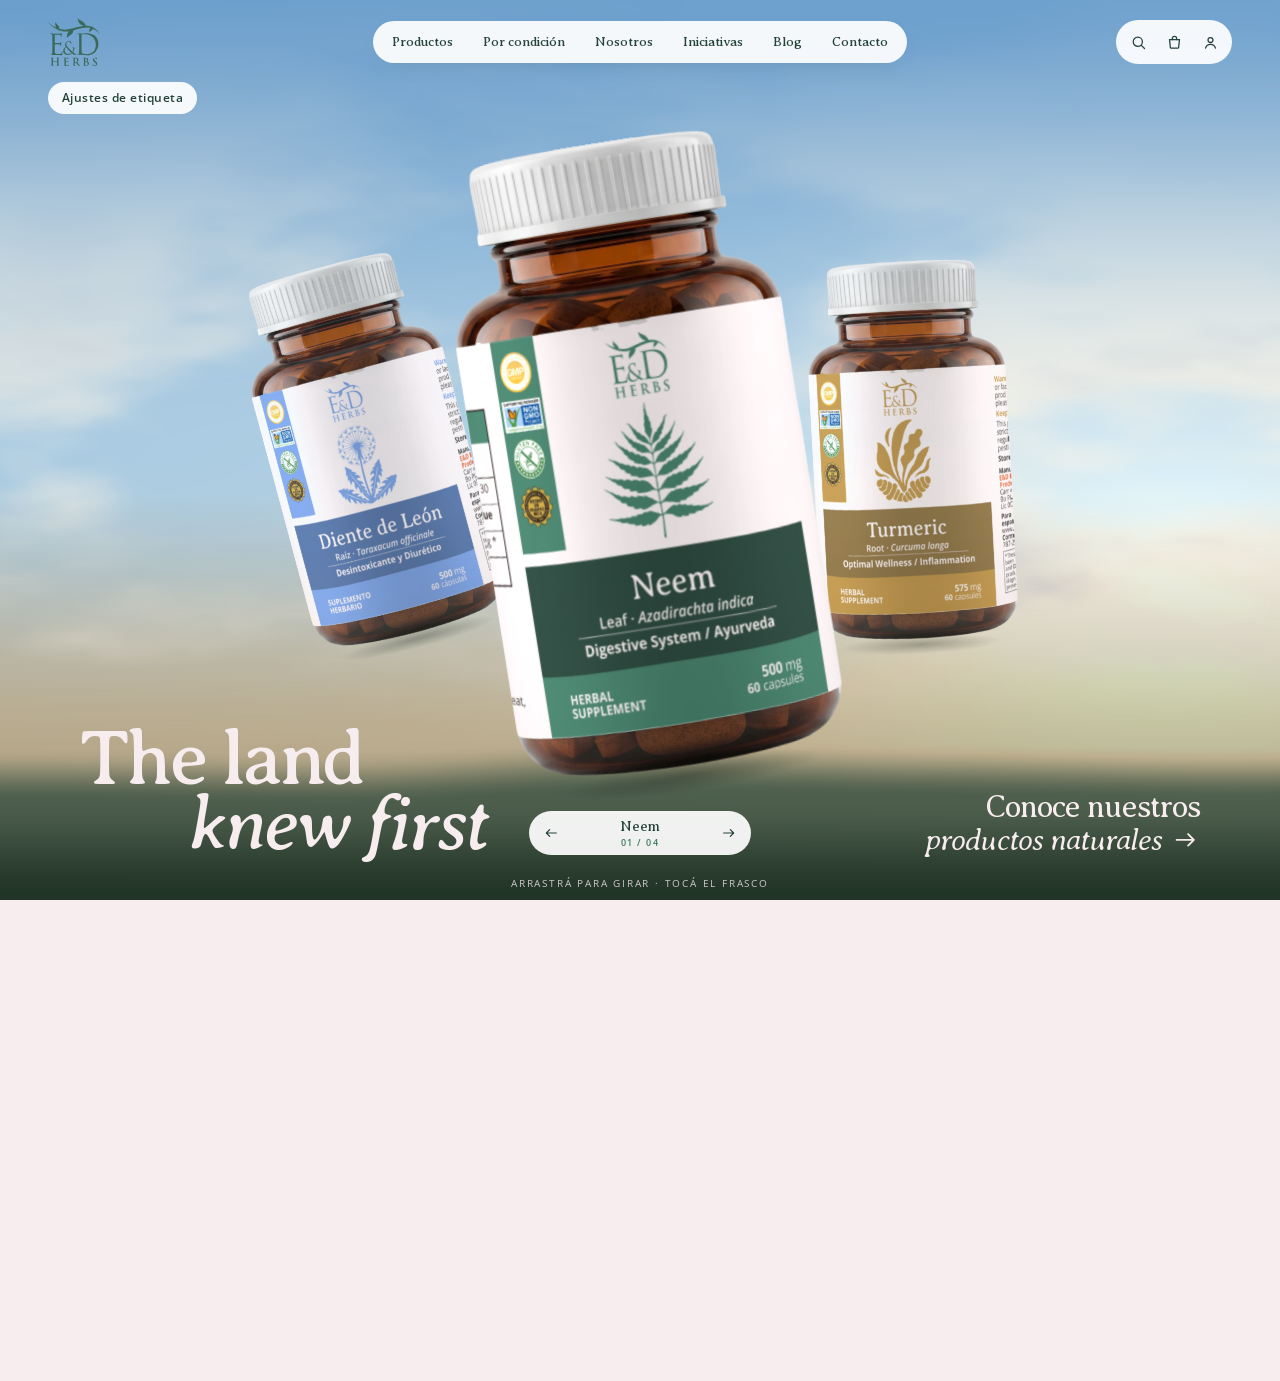
==== hero-jars/index.html @ 4aa2d1d8 "Hero frascos: luz suave separada del grano del papel (slider de textura) y borde de etiqueta tapado " ====
<!doctype html>
<html lang="es">
<head>
<meta charset="utf-8">
<meta name="viewport" content="width=device-width,initial-scale=1,viewport-fit=cover">
<meta name="robots" content="noindex">
<!-- firma:bong

      ##########         #########
      ###########      #############
      ############   #################
      ###########   ###################
      ##########    ###################
      ############  ###################
      #############  #################
      #############   ###############
      ############      ###########

                            #####
      ##     ######     ##########
      ####   ######   ###########
      #####  ######  ###########
      #############  ##########
      #############  ###################
      #############  ##################
      #############   #################
      #############     #############
      #############        #######

      E&D HERBS · HERO FRASCOS
      Prueba de hero con la etiqueta en WebGL sobre el concepto web de E&D Herbs.

      Hola. Si estás leyendo esto, te gusta ver cómo están hechas las cosas.
      A nosotros también.

      Diseño y desarrollo: Bong Studio
      Estudio de branding. Córdoba, Argentina. Desde 2019.
      El frasco es una imagen y lo único que se dibuja en vivo es la etiqueta:
      un shader la enrolla sobre el cilindro y le pasa la luz de la foto.
      El cielo es otro shader. No usa librerías.

      CRÉDITOS
      María Lopez / Brand Designer
      Marcos Cousseau / Creative Director

      CONTACTO
      https://bongstudio.ar

      BONG STUDIO · 2026 — Brutally Clear Branding — bongstudio.ar
-->
<title>E&amp;D Herbs · Hero frascos (prueba)</title>
<link rel="preconnect" href="https://fonts.googleapis.com">
<link rel="preconnect" href="https://fonts.gstatic.com" crossorigin>
<link rel="stylesheet" href="https://fonts.googleapis.com/css2?family=Averia+Serif+Libre:ital,wght@0,300;0,400;0,700;1,300;1,400&family=Open+Sans:wght@400;600&display=swap">
<style>
/* Concepto web del Board: cielo arriba, menú en píldora blanca, lema abajo a la izquierda y
   "Conoce nuestros productos naturales" a la derecha; debajo, el fondo crema.
   Método: el frasco es una imagen (webp con alfa) y encima va un canvas con la etiqueta,
   que un shader enrolla sobre el cilindro. Un solo contexto WebGL sirve a todos los frascos. */
:root {
  --cream: #F7EDEE;
  --cream-2: #FBF4F4;
  --green: #396957;
  --green-mid: #3E7962;
  --green-deep: #264338;
  --accent: #3E7962;
  --accent-deep: #264338;
  --serif: "Averia Serif Libre", Georgia, "Times New Roman", serif;
  --sans: "Open Sans", system-ui, -apple-system, "Segoe UI", sans-serif;
  --pad: clamp(18px, 4vw, 48px);
  color-scheme: light;
}
* { box-sizing: border-box; }
html, body { height: 100%; overflow-x: hidden; }
body { margin: 0; width: 100%; background: var(--cream); color: var(--green-deep); font-family: var(--sans); font-size: 15px; -webkit-font-smoothing: antialiased; }
[hidden] { display: none !important; }

.hero { position: relative; height: 100svh; min-height: 560px; overflow: hidden; background: #9DBFD6; user-select: none; -webkit-user-select: none; touch-action: pan-y; }
canvas#cielo { position: absolute; inset: 0; width: 100%; height: 100%; display: block; }
.fade { position: absolute; inset: 0; pointer-events: none; background: linear-gradient(180deg, rgba(9,14,11,0) 55%, rgba(10,20,15,.42) 100%); }

/* ---- frascos */
.escena { position: absolute; inset: 0; z-index: 2; cursor: grab; touch-action: pan-y; }
.escena.arrastra { cursor: grabbing; }
.frasco { position: absolute; left: 50%; top: 50%; will-change: transform, opacity; cursor: pointer; outline: none; -webkit-tap-highlight-color: transparent; }
.frasco img { display: block; width: 100%; height: auto; pointer-events: none; -webkit-user-drag: none; }
.frasco canvas { position: absolute; left: .246%; top: 28.42%; width: 99.508%; height: 64.99%; pointer-events: none; }
.frasco::after { content: ""; position: absolute; left: 10%; right: 10%; top: 99%; height: 5%; background: radial-gradient(closest-side, rgba(20,30,20,.34), rgba(20,30,20,0)); pointer-events: none; }
.frasco:focus-visible::before { content: ""; position: absolute; inset: -8px; border: 2px solid var(--cream); border-radius: 18px; }

/* ---- nav */
.nav {
  position: absolute; z-index: 4; top: 0; left: 0; right: 0;
  display: grid; grid-template-columns: 1fr auto 1fr; align-items: center; gap: 16px;
  padding: calc(env(safe-area-inset-top, 0px) + 18px) var(--pad) 0;
}
.logo { display: block; width: 52px; aspect-ratio: 115.685 / 107.04; background: var(--green); -webkit-mask: url(img/logo.svg) center / contain no-repeat; mask: url(img/logo.svg) center / contain no-repeat; }
.pill { display: flex; gap: 2px; margin: 0; padding: 5px; list-style: none; background: rgba(255,255,255,.92); border-radius: 999px; box-shadow: 0 8px 24px -18px rgba(38,67,56,.6); }
.pill a { display: block; padding: 8px 14px; border-radius: 999px; font-family: var(--serif); font-size: 13px; color: var(--green-deep); text-decoration: none; }
.pill a:hover, .pill a:focus-visible { background: var(--cream); outline: none; }
.tools { justify-self: end; display: flex; gap: 2px; padding: 5px; background: rgba(255,255,255,.92); border-radius: 999px; }
.tools button { appearance: none; border: 0; background: transparent; width: 34px; height: 34px; border-radius: 999px; display: grid; place-items: center; color: var(--green-deep); cursor: pointer; }
.tools button:hover, .tools button:focus-visible { background: var(--cream); outline: none; }
.tools svg { width: 17px; height: 17px; }
.menu-btn { display: none !important; }

/* ---- texto de la portada */
.overlay {
  position: absolute; z-index: 3; left: 50%; bottom: 0; transform: translateX(-50%);
  width: min(1120px, calc(100% - var(--pad) * 2));
  display: flex; justify-content: space-between; align-items: flex-end; gap: 24px;
  padding-bottom: calc(env(safe-area-inset-bottom, 0px) + clamp(28px, 5vh, 64px));
  color: var(--cream); pointer-events: none; transition: opacity .5s ease, transform .6s cubic-bezier(.2,.8,.2,1);
}
.lema { margin: 0; font-family: var(--serif); font-weight: 400; line-height: .84; letter-spacing: -.04em; font-size: clamp(42px, 6vw, 84px); }
.lema span { display: block; }
.lema span:last-child { padding-left: 1.4em; font-style: italic; }
.aside { pointer-events: auto; display: flex; flex-direction: column; text-align: right; font-family: var(--serif); font-weight: 300; font-size: clamp(18px, 2.4vw, 32px); line-height: 1.02; letter-spacing: -.03em; color: var(--cream); text-decoration: none; }
.aside em { display: inline-flex; align-items: center; gap: .35em; justify-content: flex-end; }
.aside svg { width: .9em; height: .9em; transition: transform .3s ease; }
.aside:hover svg { transform: translateX(5px); }
.aside:focus-visible { outline: 2px solid var(--cream); outline-offset: 6px; border-radius: 4px; }

/* ---- selector */
.ctrl {
  position: absolute; z-index: 4; left: 50%; transform: translateX(-50%);
  bottom: calc(env(safe-area-inset-bottom, 0px) + clamp(28px, 5vh, 64px));
  display: flex; align-items: center; gap: 6px; padding: 5px; background: rgba(255,255,255,.92); border-radius: 999px; transition: opacity .4s ease;
}
.ctrl button { appearance: none; border: 0; width: 34px; height: 34px; border-radius: 999px; display: grid; place-items: center; background: transparent; color: var(--green-deep); cursor: pointer; }
.ctrl button:hover, .ctrl button:focus-visible { background: var(--cream); outline: none; }
.ctrl svg { width: 16px; height: 16px; }
.ctrl .nombre { min-width: 132px; text-align: center; font-family: var(--serif); font-size: 14px; color: var(--green-deep); line-height: 1; }
.ctrl .nombre small { display: block; margin-top: 4px; font: 600 9px/1 var(--sans); letter-spacing: .16em; color: var(--green-mid); }
.pista { position: absolute; z-index: 3; left: 50%; transform: translateX(-50%); bottom: calc(env(safe-area-inset-bottom, 0px) + 10px); font-size: 10px; letter-spacing: .18em; text-transform: uppercase; color: rgba(247,237,238,.8); transition: opacity .6s ease; pointer-events: none; }
.oculta { opacity: 0; }
.cargando { position: absolute; z-index: 3; left: 50%; top: 50%; transform: translate(-50%, -50%); font-size: 11px; letter-spacing: .16em; text-transform: uppercase; color: var(--green-deep); transition: opacity .5s; }

/* ---- ficha del producto (el frasco queda como ancla y el resto entra) */
.ficha {
  position: absolute; z-index: 4; right: var(--pad); top: 50%; width: min(420px, 36vw);
  transform: translate(36px, -50%); opacity: 0; pointer-events: none;
  background: rgba(247,237,238,.94); border-radius: 26px; padding: 30px 30px 26px; color: var(--green-deep);
  box-shadow: 0 24px 60px -34px rgba(20,30,20,.7); transition: opacity .45s ease, transform .7s cubic-bezier(.2,.8,.2,1);
}
.ficha .eyebrow { margin: 0 0 14px; font: 600 10px/1 var(--sans); letter-spacing: .18em; text-transform: uppercase; color: var(--accent); }
.ficha h2 { margin: 0; font-family: var(--serif); font-weight: 400; font-size: clamp(40px, 4.4vw, 62px); line-height: .9; letter-spacing: -.04em; color: var(--accent-deep); }
.ficha .cient { margin: 10px 0 0; font-family: var(--serif); font-style: italic; font-weight: 300; font-size: 17px; letter-spacing: -.02em; }
.ficha hr { border: 0; height: 1px; background: rgba(38,67,56,.22); margin: 20px 0; }
.ficha .accion { margin: 0; font-family: var(--serif); font-weight: 700; font-size: 19px; letter-spacing: -.02em; color: var(--accent-deep); }
.ficha .cant { margin: 8px 0 0; font-size: 13px; color: rgba(38,67,56,.8); }
.ficha .volver { margin-top: 22px; appearance: none; border: 0; cursor: pointer; display: inline-flex; align-items: center; gap: 8px; font: 600 12px/1 var(--sans); letter-spacing: .04em; padding: 12px 18px; border-radius: 999px; background: var(--accent-deep); color: var(--cream); }
.ficha .volver:focus-visible { outline: 2px solid var(--accent); outline-offset: 3px; }
.ficha .volver svg { width: 14px; height: 14px; }
.hero.detalle .ficha { opacity: 1; transform: translate(0, -50%); pointer-events: auto; transition-delay: .18s; }
.hero.detalle .overlay { opacity: 0; transform: translate(-50%, 24px); pointer-events: none; }
.hero.detalle .overlay .aside { pointer-events: none; }
.hero.detalle .ctrl { opacity: 0; pointer-events: none; }
.hero.detalle .pista { opacity: 0; }

.mision { padding: clamp(64px, 11vw, 140px) var(--pad); display: flex; justify-content: center; }
.mision p { margin: 0; max-width: 880px; text-align: center; font-family: var(--serif); font-size: clamp(22px, 2.8vw, 34px); line-height: 1.18; letter-spacing: -.035em; color: var(--green); text-wrap: balance; }
.mision strong { font-weight: 700; }
.mision em { color: var(--green-mid); }

/* ---- ajustes */
.ajustes-btn { position: absolute; z-index: 6; left: var(--pad); top: calc(env(safe-area-inset-top, 0px) + 82px); appearance: none; border: 0; cursor: pointer; background: rgba(255,255,255,.92); color: var(--green-deep); font: 600 12px/1 var(--sans); letter-spacing: .04em; padding: 10px 14px; border-radius: 999px; }
.ajustes-btn:focus-visible { outline: 2px solid var(--green); outline-offset: 2px; }
.ajustes { position: absolute; z-index: 6; left: var(--pad); right: var(--pad); top: calc(env(safe-area-inset-top, 0px) + 124px); max-width: 360px; background: rgba(255,255,255,.94); color: var(--green-deep); border-radius: 18px; padding: 14px 16px; display: grid; gap: 10px; box-shadow: 0 14px 34px -22px rgba(38,67,56,.7); }
.ajustes label { display: grid; grid-template-columns: 96px 1fr 52px; align-items: center; gap: 10px; font-size: 12px; }
.ajustes input[type=range] { width: 100%; accent-color: var(--green); }
.ajustes output { text-align: right; font-variant-numeric: tabular-nums; font-size: 12px; }
.ajustes .fila { display: flex; gap: 8px; justify-content: space-between; align-items: center; font-size: 12px; }
.ajustes button { appearance: none; border: 1px solid rgba(38,67,56,.25); background: var(--cream-2); color: var(--green-deep); font: 600 12px/1 var(--sans); padding: 9px 12px; border-radius: 999px; cursor: pointer; }
.hero.detalle .ajustes-btn { opacity: 0; pointer-events: none; }

@media (max-width: 860px) {
  .pill { display: none; }
  .nav { grid-template-columns: 1fr auto; }
  .menu-btn { display: grid !important; }
  .tools .solo-desk { display: none; }
  .ficha { right: var(--pad); left: var(--pad); width: auto; top: auto; bottom: calc(env(safe-area-inset-bottom, 0px) + 16px); transform: translateY(36px); padding: 22px 22px 20px; border-radius: 22px; }
  .hero.detalle .ficha { transform: translateY(0); }
  .ficha h2 { font-size: 44px; }
  .ficha hr { margin: 14px 0; }
  .ficha .accion { font-size: 17px; }
}
@media (max-width: 560px) {
  .overlay { flex-direction: column; align-items: flex-start; gap: 18px; padding-bottom: calc(env(safe-area-inset-bottom, 0px) + 104px); }
  .aside { text-align: left; align-self: flex-end; }
  .lema { font-size: clamp(46px, 14vw, 64px); }
  .ctrl { bottom: calc(env(safe-area-inset-bottom, 0px) + 40px); }
  .pista { white-space: nowrap; font-size: 9px; bottom: calc(env(safe-area-inset-bottom, 0px) + 14px); }
}
@media (prefers-reduced-motion: reduce) { .aside svg, .pista, .ficha, .overlay { transition: none; } }
</style>
</head>
<body>

<section class="hero" id="hero">
  <canvas id="cielo" aria-hidden="true"></canvas>
  <div class="fade"></div>
  <div class="escena" id="escena" role="group" aria-roledescription="carrusel" aria-label="Frascos de E&amp;D Herbs. Arrastrá para cambiar de producto."></div>
  <p class="cargando" id="cargando">Cargando frascos</p>

  <nav class="nav" aria-label="Principal">
    <a href="#hero" aria-label="E&amp;D Herbs, inicio"><span class="logo" role="img" aria-label="E&amp;D Herbs"></span></a>
    <ul class="pill">
      <li><a href="#hero">Productos</a></li>
      <li><a href="#hero">Por condición</a></li>
      <li><a href="#tierra">Nosotros</a></li>
      <li><a href="#tierra">Iniciativas</a></li>
      <li><a href="#tierra">Blog</a></li>
      <li><a href="#tierra">Contacto</a></li>
    </ul>
    <div class="tools">
      <button type="button" aria-label="Buscar" class="solo-desk"><svg viewBox="0 0 24 24" fill="none" stroke="currentColor" stroke-width="1.8"><circle cx="11" cy="11" r="6.5"/><path d="M16 16l4.5 4.5" stroke-linecap="round"/></svg></button>
      <button type="button" aria-label="Carrito"><svg viewBox="0 0 24 24" fill="none" stroke="currentColor" stroke-width="1.8"><path d="M5 8h14l-1.2 11.2a1 1 0 0 1-1 .8H7.2a1 1 0 0 1-1-.8L5 8z"/><path d="M9 8V6.5a3 3 0 0 1 6 0V8" stroke-linecap="round"/></svg></button>
      <button type="button" aria-label="Cuenta" class="solo-desk"><svg viewBox="0 0 24 24" fill="none" stroke="currentColor" stroke-width="1.8"><circle cx="12" cy="8.5" r="3.5"/><path d="M5 20c1.2-3.6 3.8-5.3 7-5.3s5.8 1.7 7 5.3" stroke-linecap="round"/></svg></button>
      <button type="button" aria-label="Menú" class="menu-btn"><svg viewBox="0 0 24 24" fill="none" stroke="currentColor" stroke-width="1.8" stroke-linecap="round"><path d="M5 9h14M5 15h14"/></svg></button>
    </div>
  </nav>

  <div class="overlay">
    <h1 class="lema"><span>The land</span><span>knew first</span></h1>
    <a class="aside" href="#tierra"><span>Conoce nuestros</span><em>productos naturales <svg viewBox="0 0 24 24" fill="none" stroke="currentColor" stroke-width="1.6" stroke-linecap="round" stroke-linejoin="round"><path d="M4 12h15M14 7l5 5-5 5"/></svg></em></a>
  </div>

  <div class="ctrl" role="group" aria-label="Cambiar de producto">
    <button type="button" id="prev" aria-label="Producto anterior"><svg viewBox="0 0 24 24" fill="none" stroke="currentColor" stroke-width="1.8" stroke-linecap="round" stroke-linejoin="round"><path d="M20 12H5M10 7l-5 5 5 5"/></svg></button>
    <div class="nombre" aria-live="polite"><span id="cNombre">Neem</span><small id="cNum">01 / 04</small></div>
    <button type="button" id="next" aria-label="Producto siguiente"><svg viewBox="0 0 24 24" fill="none" stroke="currentColor" stroke-width="1.8" stroke-linecap="round" stroke-linejoin="round"><path d="M4 12h15M14 7l5 5-5 5"/></svg></button>
  </div>
  <button class="ajustes-btn" id="ajustesBtn" type="button" aria-expanded="false" aria-controls="ajustes">Ajustes de etiqueta</button>
  <div class="ajustes" id="ajustes" hidden>
    <label for="sK">Ancho del arte<input id="sK" type="range" min="400" max="1600" step="5"><output id="oK"></output></label>
    <label for="sV">Alto del arte<input id="sV" type="range" min="60" max="160" step="1"><output id="oV"></output></label>
    <label for="sQ">Curvatura<input id="sQ" type="range" min="20" max="100" step="1"><output id="oQ"></output></label>
    <label for="sOff">Giro fino<input id="sOff" type="range" min="-20" max="20" step="0.5"><output id="oOff"></output></label>
    <label for="sTx">Textura papel<input id="sTx" type="range" min="0" max="100" step="1"><output id="oTx"></output></label>
    <label for="sBr">Brillo<input id="sBr" type="range" min="70" max="150" step="1"><output id="oBr"></output></label>
    <div class="fila"><button type="button" id="restablecer">Restablecer</button><button type="button" id="copiar">Copiar valores</button></div>
  </div>
  <span class="pista" id="pista">Arrastrá para girar · tocá el frasco</span>

  <aside class="ficha" id="ficha" aria-live="polite">
    <p class="eyebrow" id="fTipo">Herbal supplement</p>
    <h2 id="fNombre">Neem</h2>
    <p class="cient" id="fCient"></p>
    <hr>
    <p class="accion" id="fAccion"></p>
    <p class="cant" id="fCant"></p>
    <button class="volver" id="volver" type="button"><svg viewBox="0 0 24 24" fill="none" stroke="currentColor" stroke-width="1.8" stroke-linecap="round" stroke-linejoin="round"><path d="M20 12H5M10 7l-5 5 5 5"/></svg>Volver</button>
  </aside>
</section>

<section class="mision" id="tierra">
  <p>La tierra <strong>siempre tuvo las respuestas.</strong> Lo que las manos supieron antes que las palabras. Siempre fue así en Moca, por generaciones, una familia trabajó con <strong>amor y sacrificio</strong> para darte lo que te pertenecía antes de que lo supieras. <em>The land knew first.</em></p>
</section>

<script>
console.log('%cE&D Herbs · Hero frascos\nDiseño y desarrollo: Bong Studio\nMaría Lopez / Brand Designer · Marcos Cousseau / Creative Director\nhttps://bongstudio.ar', 'font-family:monospace;color:#396957');
(() => {
'use strict';
const quieto = matchMedia('(prefers-reduced-motion: reduce)').matches;
const hero = document.getElementById('hero');
const escena = document.getElementById('escena');
const $ = (id) => document.getElementById(id);
const dprMax = () => Math.min(window.devicePixelRatio || 1, 2);

/* Textos tal como figuran en cada etiqueta. */
const PRODUCTOS = [
  { id: 'neem', nombre: 'Neem', parte: 'Leaf', cient: 'Azadirachta indica', accion: 'Digestive System / Ayurveda', cant: '500 mg · 60 capsules', tipo: 'Herbal supplement', acento: '#3E7962', profundo: '#264338', cielo: [0.24, 0.47, 0.38] },
  { id: 'turmeric', nombre: 'Turmeric', parte: 'Root', cient: 'Curcuma longa', accion: 'Optimal Wellness / Inflammation', cant: '575 mg · 60 capsules', tipo: 'Herbal supplement', acento: '#A57A2E', profundo: '#6E521F', cielo: [0.72, 0.55, 0.23] },
  { id: 'valerian', nombre: 'Valerian', parte: 'Root', cient: 'Valerian officinalis', accion: 'Relaxation and Rest', cant: '400 mg · 60 capsules', tipo: 'Herbal supplement', acento: '#8A5F92', profundo: '#593A60', cielo: [0.58, 0.43, 0.59] },
  { id: 'diente', nombre: 'Diente de León', parte: 'Raíz', cient: 'Taraxacum officinale', accion: 'Desintoxicante y Diurético', cant: '500 mg · 60 cápsulas', tipo: 'Suplemento herbario', acento: '#3F619E', profundo: '#2A4170', cielo: [0.27, 0.40, 0.62] }
];
const N = PRODUCTOS.length;
const mod = (a, n) => ((a % n) + n) % n;
const lerp = (a, b, k) => a + (b - a) * k;
const clamp = (x, a, b) => Math.min(b, Math.max(a, x));
const ease = (x) => 1 - Math.pow(1 - x, 4);

/* ====================================================== cielo (shader de pantalla completa) */
const cieloCv = $('cielo');
const cgl = cieloCv.getContext('webgl2', { antialias: false, alpha: false, powerPreference: 'low-power' });
let cieloU = null;
if (cgl) {
  const vs = '#version 300 es\nin vec2 p; out vec2 vUv; void main(){ vUv = p * .5 + .5; gl_Position = vec4(p, 0., 1.); }';
  const fs = `#version 300 es
    precision highp float; in vec2 vUv; out vec4 o; uniform float t; uniform vec2 res; uniform vec2 mira; uniform vec3 tinte; uniform float amt;
    float h(vec2 p){ return fract(sin(dot(p, vec2(127.1, 311.7))) * 43758.5453); }
    float n(vec2 p){ vec2 i = floor(p), f = fract(p); f = f*f*(3.-2.*f);
      return mix(mix(h(i), h(i+vec2(1,0)), f.x), mix(h(i+vec2(0,1)), h(i+vec2(1,1)), f.x), f.y); }
    float fbm(vec2 p){ float v = 0., a = .5; for (int i = 0; i < 5; i++) { v += a*n(p); p = p*2.03 + vec2(1.7, 9.2); a *= .5; } return v; }
    void main(){
      vec2 uv = vUv; float asp = res.x / res.y; vec2 p = vec2((uv.x - .5) * asp, uv.y) + mira * .03;
      vec3 alto = vec3(.42, .62, .80), medio = vec3(.66, .79, .88), horizonte = vec3(.96, .86, .70);
      horizonte = mix(horizonte, tinte, amt * .55); medio = mix(medio, tinte, amt * .22);
      vec3 c = mix(horizonte, medio, smoothstep(.12, .5, uv.y)); c = mix(c, alto, smoothstep(.5, 1., uv.y));
      float s = exp(-length((p - vec2(.42*asp, .34)) * vec2(1., 1.6)) * 3.); c += vec3(1., .78, .5) * s * .35;
      vec2 q = p * vec2(1.2, 3.2); float k = fbm(q * 1.4 + vec2(t * .012, 0.)); float k2 = fbm(q * 2.6 + vec2(t * .02, 3.));
      float banda = smoothstep(1.05, .35, uv.y) * smoothstep(.12, .3, uv.y);
      float nube = smoothstep(.40, .66, k * .72 + k2 * .42) * banda;
      float sombraNube = smoothstep(.5, .9, k2) * nube;
      vec3 nubeCol = mix(vec3(1., .96, .9), vec3(.74, .76, .80), sombraNube);
      c = mix(c, nubeCol, nube * .95);
      float tierra = smoothstep(.17, .11, uv.y + (n(vec2(p.x * 3., 0.)) - .5) * .02);
      c = mix(c, mix(vec3(.36, .46, .38), tinte * .6, amt * .35), tierra * .9);
      c = mix(c, vec3(.20, .30, .22), smoothstep(.11, 0., uv.y));
      o = vec4(c, 1.);
    }`;
  const prog = mkProg(cgl, vs, fs);
  if (prog) {
    cgl.useProgram(prog);
    const b = cgl.createBuffer(); cgl.bindBuffer(cgl.ARRAY_BUFFER, b);
    cgl.bufferData(cgl.ARRAY_BUFFER, new Float32Array([-1, -1, 3, -1, -1, 3]), cgl.STATIC_DRAW);
    const loc = cgl.getAttribLocation(prog, 'p'); cgl.enableVertexAttribArray(loc); cgl.vertexAttribPointer(loc, 2, cgl.FLOAT, false, 0, 0);
    cieloU = { t: cgl.getUniformLocation(prog, 't'), res: cgl.getUniformLocation(prog, 'res'), mira: cgl.getUniformLocation(prog, 'mira'), tinte: cgl.getUniformLocation(prog, 'tinte'), amt: cgl.getUniformLocation(prog, 'amt') };
  }
}
function mkProg(gl, vsSrc, fsSrc) {
  const sh = (type, src) => { const s = gl.createShader(type); gl.shaderSource(s, src); gl.compileShader(s); if (!gl.getShaderParameter(s, gl.COMPILE_STATUS)) { console.error(gl.getShaderInfoLog(s)); return null; } return s; };
  const v = sh(gl.VERTEX_SHADER, vsSrc), f = sh(gl.FRAGMENT_SHADER, fsSrc); if (!v || !f) return null;
  const p = gl.createProgram(); gl.attachShader(p, v); gl.attachShader(p, f); gl.linkProgram(p);
  if (!gl.getProgramParameter(p, gl.LINK_STATUS)) { console.error(gl.getProgramInfoLog(p)); return null; }
  return p;
}

/* ====================================================== etiqueta (un contexto para todos los frascos) */
const glc = document.createElement('canvas');
const gl = glc.getContext('webgl2', { alpha: true, premultipliedAlpha: true, antialias: false, depth: false });
let lu = null, texSombra = null;
const texEtiq = {};
if (gl) {
  const vs = '#version 300 es\nin vec2 p; out vec2 vUv; void main(){ vUv = p * .5 + .5; gl_Position = vec4(p, 0., 1.); }';
  /* Geometría medida sobre la foto (recorte 810 x 1006): eje en x=402, radio 403, borde de arriba plano
     en y=5 y borde de abajo en y=1002 que sube 35 px en los costados (perspectiva). El arte da la vuelta
     entera al cilindro: 0.888 vueltas de textura por vuelta de frasco: en el centro el arte queda a su proporción real. */
  const fs = `#version 300 es
    precision highp float; in vec2 vUv; out vec4 o; uniform sampler2D uLab, uSh; uniform float uRot, uK, uQ, uV, uBr, uTx;
    const float PI = 3.14159265;
    void main(){
      vec4 sh = texture(uSh, vec2(vUv.x, 1.0 - vUv.y));
      if (sh.a < .003) { o = vec4(0.); return; }
      float px = vUv.x * 810.0, py = (1.0 - vUv.y) * 1006.0;
      float s = clamp((px - 402.0) / 403.0, -.999, .999);
      float bot = 1002.0 - 35.0 * pow(abs(s), 4.0);
      float v = clamp(.5 + ((py - 5.0) / (bot - 5.0) - .5) / uV, 0.0, 1.0);
      float u = .5 + uRot + uK * asin(s * uQ) / (uQ * 2.0 * PI);
      vec3 c = texture(uLab, vec2(u, v)).rgb;
      float curva = mix(.9, 1.0, sqrt(1.0 - s * s));
      float luz = mix(sh.g, sh.r, uTx);   // g = luz suave, r = luz con el grano del papel de la foto
      vec3 col = c * pow(luz, 1.1) * curva * uBr;
      col += vec3(.06) * smoothstep(.62, .93, luz);
      col = clamp(col, 0.0, 1.0);
      o = vec4(col * sh.a, sh.a);
    }`;
  const prog = mkProg(gl, vs, fs);
  if (prog) {
    gl.useProgram(prog);
    const b = gl.createBuffer(); gl.bindBuffer(gl.ARRAY_BUFFER, b);
    gl.bufferData(gl.ARRAY_BUFFER, new Float32Array([-1, -1, 3, -1, -1, 3]), gl.STATIC_DRAW);
    const loc = gl.getAttribLocation(prog, 'p'); gl.enableVertexAttribArray(loc); gl.vertexAttribPointer(loc, 2, gl.FLOAT, false, 0, 0);
    lu = { rot: gl.getUniformLocation(prog, 'uRot'), k: gl.getUniformLocation(prog, 'uK'), q: gl.getUniformLocation(prog, 'uQ'), v: gl.getUniformLocation(prog, 'uV'), br: gl.getUniformLocation(prog, 'uBr'), tx: gl.getUniformLocation(prog, 'uTx') };
    gl.uniform1i(gl.getUniformLocation(prog, 'uLab'), 0); gl.uniform1i(gl.getUniformLocation(prog, 'uSh'), 1);
    gl.disable(gl.BLEND);
  }
}
/* ---- ajustes de la etiqueta (se recuerdan en este navegador) */
const AJ0 = { k: 995, q: 79, v: 100, br: 120, off: 1.5, tx: 0 };   // valores elegidos por Marcos (16/10)
const aj = { ...AJ0 };
try { Object.assign(aj, JSON.parse(localStorage.getItem('eyd-jars-ajustes-v1') || '{}')); } catch (e) {}
const aniso = gl && (gl.getExtension('EXT_texture_filter_anisotropic'));
function subir(img, unit, repetirU) {
  const t = gl.createTexture(); gl.activeTexture(gl.TEXTURE0 + unit); gl.bindTexture(gl.TEXTURE_2D, t);
  gl.pixelStorei(gl.UNPACK_PREMULTIPLY_ALPHA_WEBGL, false); gl.pixelStorei(gl.UNPACK_FLIP_Y_WEBGL, false);
  gl.texImage2D(gl.TEXTURE_2D, 0, gl.RGBA, gl.RGBA, gl.UNSIGNED_BYTE, img);
  gl.generateMipmap(gl.TEXTURE_2D);
  gl.texParameteri(gl.TEXTURE_2D, gl.TEXTURE_MIN_FILTER, gl.LINEAR_MIPMAP_LINEAR);
  gl.texParameteri(gl.TEXTURE_2D, gl.TEXTURE_MAG_FILTER, gl.LINEAR);
  gl.texParameteri(gl.TEXTURE_2D, gl.TEXTURE_WRAP_S, repetirU ? gl.REPEAT : gl.CLAMP_TO_EDGE);
  gl.texParameteri(gl.TEXTURE_2D, gl.TEXTURE_WRAP_T, gl.CLAMP_TO_EDGE);
  if (aniso) gl.texParameterf(gl.TEXTURE_2D, aniso.TEXTURE_MAX_ANISOTROPY_EXT, Math.min(8, gl.getParameter(aniso.MAX_TEXTURE_MAX_ANISOTROPY_EXT)));
  return t;
}
const cargar = (src) => new Promise((ok, mal) => { const i = new Image(); i.decoding = 'async'; i.onload = () => ok(i); i.onerror = () => mal(new Error('No cargó ' + src)); i.src = src; });

/* ====================================================== frascos */
const frascos = PRODUCTOS.map((p, i) => {
  const el = document.createElement('div');
  el.className = 'frasco'; el.setAttribute('role', 'button'); el.tabIndex = 0;
  el.setAttribute('aria-label', p.nombre);
  const img = document.createElement('img'); img.src = 'img/frasco.webp'; img.alt = ''; img.decoding = 'async';
  const cv = document.createElement('canvas'); const ctx = cv.getContext('2d');
  el.append(img, cv); escena.append(el);
  return { p, i, el, cv, ctx, rotBase: 0, spin: 0, spinT0: -1, ultimaRot: NaN, x: 0, y: 0, esc: 1, rot: 0, op: 0 };
});

let W = 0, H = 0, Wj = 0, Hj = 0, bufW = 0, bufH = 0, vertical = false;
function medir() {
  W = hero.clientWidth; H = hero.clientHeight;
  vertical = W / H < 0.8;
  Hj = vertical ? Math.min(H * 0.5, W * 1.15) : Math.min(H * 0.7, W * 0.6);
  Wj = Hj * 814 / 1548;
  const dpr = dprMax();
  bufW = Math.round(Wj * 0.995 * dpr); bufH = Math.round(Hj * 0.65 * dpr);
  for (const f of frascos) {
    f.el.style.width = Wj + 'px'; f.el.style.height = Hj + 'px';
    f.el.style.marginLeft = -Wj / 2 + 'px'; f.el.style.marginTop = -Hj / 2 + 'px';
    f.cv.width = bufW; f.cv.height = bufH; f.ultimaRot = NaN;
  }
  if (gl) { glc.width = bufW; glc.height = bufH; gl.viewport(0, 0, bufW, bufH); }
  if (cgl) { const k = 0.5; cieloCv.width = Math.max(2, Math.round(W * k)); cieloCv.height = Math.max(2, Math.round(H * k)); cgl.viewport(0, 0, cieloCv.width, cieloCv.height); }
}
new ResizeObserver(() => { if (hero.clientWidth && hero.clientHeight) medir(); }).observe(hero);
medir();

function pintarEtiqueta(f, rot) {
  if (!gl || !lu || !texEtiq[f.p.id] || !bufW) return;
  if (Math.abs(rot - f.ultimaRot) < 0.0004) return;
  f.ultimaRot = rot;
  gl.activeTexture(gl.TEXTURE0); gl.bindTexture(gl.TEXTURE_2D, texEtiq[f.p.id]);
  gl.activeTexture(gl.TEXTURE1); gl.bindTexture(gl.TEXTURE_2D, texSombra);
  gl.uniform1f(lu.rot, rot + aj.off / 100); gl.uniform1f(lu.k, aj.k / 1000); gl.uniform1f(lu.q, aj.q / 100); gl.uniform1f(lu.v, aj.v / 100); gl.uniform1f(lu.br, aj.br / 100); gl.uniform1f(lu.tx, aj.tx / 100);
  gl.clearColor(0, 0, 0, 0); gl.clear(gl.COLOR_BUFFER_BIT);
  gl.drawArrays(gl.TRIANGLES, 0, 3);
  f.ctx.clearRect(0, 0, bufW, bufH); f.ctx.drawImage(glc, 0, 0);
}

/* ====================================================== estado */
let cur = 0, objetivo = 0, activo = 0, det = 0, detObj = 0;
let arrastrando = false, ultX = 0, vel = 0, movido = 0, tocoUna = false;
const mira = { x: 0, y: 0, ox: 0, oy: 0 };
let t0 = 0, listo = false;

function activar(i, conGiro = true) {
  if (i === activo) return;
  activo = i;
  const f = frascos[i];
  if (conGiro && !quieto) { f.spin = 1; f.spinT0 = performance.now(); }
  $('cNombre').textContent = f.p.nombre; $('cNum').textContent = String(i + 1).padStart(2, '0') + ' / ' + String(N).padStart(2, '0');
  hero.style.setProperty('--accent', f.p.acento); hero.style.setProperty('--accent-deep', f.p.profundo);
  frascos.forEach((g) => g.el.setAttribute('aria-current', g === f ? 'true' : 'false'));
}
function ir(delta) { objetivo = Math.round(objetivo) + delta; activar(mod(objetivo, N)); }
function irA(i) {
  let d = mod(i - Math.round(objetivo), N); if (d > N / 2) d -= N;
  objetivo = Math.round(objetivo) + d; activar(mod(objetivo, N));
}
function abrir(i) {
  irA(i); const f = frascos[activo].p;
  $('fTipo').textContent = f.tipo; $('fNombre').textContent = f.nombre; $('fCient').textContent = f.parte + ' · ' + f.cient;
  $('fAccion').textContent = f.accion; $('fCant').textContent = f.cant;
  detObj = 1; hero.classList.add('detalle');
  try { history.replaceState(null, '', '#' + f.id); } catch (e) {}
  setTimeout(() => $('volver').focus({ preventScroll: true }), 60);
}
function cerrar() {
  detObj = 0; hero.classList.remove('detalle');
  try { history.replaceState(null, '', location.pathname + location.search); } catch (e) {}
}
$('prev').addEventListener('click', () => ir(-1)); $('next').addEventListener('click', () => ir(1));
$('volver').addEventListener('click', cerrar);
addEventListener('keydown', (e) => {
  if (e.key === 'ArrowLeft') ir(-1); else if (e.key === 'ArrowRight') ir(1); else if (e.key === 'Escape') cerrar();
});
frascos.forEach((f) => {
  f.el.addEventListener('click', () => { if (movido > 6) return; if (f.i === activo) { det > .5 ? cerrar() : abrir(f.i); } else if (!detObj) irA(f.i); });
  f.el.addEventListener('keydown', (e) => { if (e.key === 'Enter' || e.key === ' ') { e.preventDefault(); f.i === activo ? abrir(f.i) : irA(f.i); } });
});

/* arrastre: mueve el carrusel y el frasco que pasa va girando su etiqueta */
escena.addEventListener('pointerdown', (e) => { if (detObj) return; arrastrando = true; ultX = e.clientX; vel = 0; movido = 0; escena.classList.add('arrastra'); });
addEventListener('pointermove', (e) => {
  mira.ox = e.clientX / innerWidth - 0.5; mira.oy = e.clientY / innerHeight - 0.5;
  if (!arrastrando) return;
  const dx = e.clientX - ultX; ultX = e.clientX; movido += Math.abs(dx);
  const paso = Wj * 0.8;
  cur -= dx / paso; objetivo = cur; vel = lerp(vel, -dx / paso, 0.5);
  frascos[activo].rotBase += dx / (Wj * 2.2);
  if (!tocoUna && movido > 8) { tocoUna = true; $('pista').classList.add('oculta'); }
  const a = mod(Math.round(cur), N); if (a !== activo) activar(a);
});
const soltar = () => {
  if (!arrastrando) return; arrastrando = false; escena.classList.remove('arrastra');
  objetivo = Math.round(movido < 6 ? objetivo : cur + vel * 5); activar(mod(objetivo, N));
};
addEventListener('pointerup', soltar); addEventListener('pointercancel', soltar);
escena.addEventListener('wheel', (e) => { if (detObj || Math.abs(e.deltaX) < Math.abs(e.deltaY)) return; e.preventDefault(); ir(e.deltaX > 0 ? 1 : -1); }, { passive: false });

/* ====================================================== cuadro */
let ultT = performance.now(), visible = true;
new IntersectionObserver((en) => { visible = en[0].isIntersecting; }, { threshold: 0.01 }).observe(hero);
const sky = { tinte: [0.24, 0.47, 0.38], amt: 0 };
function cuadro(now) {
  requestAnimationFrame(cuadro);
  if (!visible || document.hidden) { ultT = now; return; }
  const dt = Math.min((now - ultT) / 1000, 0.05); ultT = now; const t = now / 1000;

  // carrusel y detalle
  cur = arrastrando ? cur : lerp(cur, objetivo, 1 - Math.exp(-dt * (quieto ? 60 : 6.5)));
  det = lerp(det, detObj, 1 - Math.exp(-dt * (quieto ? 60 : 5)));
  mira.x = lerp(mira.x, mira.ox, 0.04); mira.y = lerp(mira.y, mira.oy, 0.04);

  // movimiento del frasco que ancla la transición
  const dx = vertical ? 0 : -W * 0.2, dy = vertical ? -H * 0.2 : 0, escDet = vertical ? 0.78 : 1.08;

  for (const f of frascos) {
    let d = mod(f.i - cur + N / 2, N) - N / 2;
    const ad = Math.abs(d);
    const esActivo = f.i === activo;
    let x = d * Wj * 0.82, esc = 1 - 0.4 * Math.min(ad, 1.6);
    let op = ad <= 1 ? 1 - 0.12 * ad : Math.max(0, 0.88 - (ad - 1) * 1.8);
    let y = (esActivo && !quieto ? Math.sin(t * 1.1 + f.i) * Hj * 0.008 : 0) + (vertical ? -H * 0.05 : 0);
    let rot = -9 + d * 6;
    // en el detalle el elegido se corre y el resto se va
    if (esActivo) { x = lerp(x, dx, ease(det)); y = lerp(y, dy, ease(det)); esc = lerp(esc, escDet, ease(det)); rot = lerp(rot, -7, det); }
    else op *= 1 - det;
    f.x = x; f.y = y; f.esc = esc; f.rot = rot; f.op = op;
    f.el.style.zIndex = Math.round(100 - ad * 10 + (esActivo ? 5 : 0));
    f.el.style.opacity = op.toFixed(3);
    f.el.style.visibility = op < 0.01 ? 'hidden' : 'visible';
    f.el.style.pointerEvents = op < 0.3 ? 'none' : 'auto';
    f.el.style.transform = `translate3d(${x.toFixed(2)}px,${y.toFixed(2)}px,0) rotate(${rot.toFixed(2)}deg) scale(${esc.toFixed(4)})`;

    // etiqueta: arrastre con inercia, vuelve al frente y gira una vuelta al elegirse
    if (!(arrastrando && esActivo)) f.rotBase = lerp(f.rotBase, Math.round(f.rotBase), 1 - Math.exp(-dt * 4.5));
    if (f.spin > 0) { const p = clamp((performance.now() - f.spinT0) / 1300, 0, 1); f.spin = 1 - ease(p); if (p >= 1) f.spin = 0; }
    const vaiven = quieto ? 0 : Math.sin(t * 0.6 + f.i * 1.7) * (esActivo ? 0.03 : 0.012);
    const rotEt = f.rotBase + f.spin + vaiven + (esActivo ? mira.x * 0.05 : 0);
    if (op > 0.01) pintarEtiqueta(f, rotEt);
  }

  // cielo
  const tg = PRODUCTOS[activo].cielo;
  for (let k = 0; k < 3; k++) sky.tinte[k] = lerp(sky.tinte[k], tg[k], 1 - Math.exp(-dt * 3));
  sky.amt = lerp(sky.amt, detObj ? 1 : 0, 1 - Math.exp(-dt * 3));
  if (cgl && cieloU) {
    cgl.uniform1f(cieloU.t, quieto ? 0 : t); cgl.uniform2f(cieloU.res, cieloCv.width, cieloCv.height);
    cgl.uniform2f(cieloU.mira, mira.x, mira.y); cgl.uniform3f(cieloU.tinte, sky.tinte[0], sky.tinte[1], sky.tinte[2]); cgl.uniform1f(cieloU.amt, sky.amt);
    cgl.drawArrays(cgl.TRIANGLES, 0, 3);
  }
}

/* ====================================================== ajustes */
const campos = {
  k: ['sK', 'oK', (v) => (v / 1000).toFixed(3) + ' v'], v: ['sV', 'oV', (v) => v + '%'], q: ['sQ', 'oQ', (v) => (v / 100).toFixed(2)],
  off: ['sOff', 'oOff', (v) => v + '%'], tx: ['sTx', 'oTx', (v) => v + '%'], br: ['sBr', 'oBr', (v) => v + '%']
};
function pintarAj() { for (const k in campos) { const [i, o, f] = campos[k]; $(i).value = aj[k]; $(o).textContent = f(aj[k]); } }
function guardarAj() { frascos.forEach((f) => { f.ultimaRot = NaN; }); try { localStorage.setItem('eyd-jars-ajustes-v1', JSON.stringify(aj)); } catch (e) {} }
for (const k in campos) $(campos[k][0]).addEventListener('input', (e) => { aj[k] = +e.target.value; $(campos[k][1]).textContent = campos[k][2](aj[k]); guardarAj(); });
pintarAj();
const panelAj = $('ajustes'), btnAj = $('ajustesBtn');
btnAj.addEventListener('click', () => { panelAj.hidden = !panelAj.hidden; btnAj.setAttribute('aria-expanded', String(!panelAj.hidden)); });
$('restablecer').addEventListener('click', () => { Object.assign(aj, AJ0); pintarAj(); guardarAj(); });
$('copiar').addEventListener('click', (e) => {
  const txt = `ancho del arte ${(aj.k / 1000).toFixed(3)} · alto del arte ${aj.v}% · curvatura ${(aj.q / 100).toFixed(2)} · giro fino ${aj.off}% · textura papel ${aj.tx}% · brillo ${aj.br}%`;
  navigator.clipboard.writeText(txt).then(() => { e.target.textContent = 'Copiado'; setTimeout(() => { e.target.textContent = 'Copiar valores'; }, 1400); }).catch(() => { e.target.textContent = txt; });
});
escena.addEventListener('pointerdown', () => { if (!panelAj.hidden) { panelAj.hidden = true; btnAj.setAttribute('aria-expanded', 'false'); } });

/* ====================================================== arranque */
(async () => {
  try {
    const [sombra, ...etqs] = await Promise.all([cargar('img/frasco-sombreado.png'), ...PRODUCTOS.map((p) => cargar('img/etiqueta-' + p.id + '.webp'))]);
    if (!gl || !lu) throw new Error('WebGL2 no disponible');
    texSombra = subir(sombra, 1, false);
    PRODUCTOS.forEach((p, i) => { texEtiq[p.id] = subir(etqs[i], 0, true); });
    await Promise.all(frascos.map((f) => f.el.querySelector('img').decode().catch(() => {})));
    $('cargando').classList.add('oculta'); listo = true; t0 = performance.now();
    // entrada: el primer frasco gira una vuelta
    activo = -1; activar(0); if (quieto) frascos[0].spin = 0;
    // entrada directa a un producto: /hero-jars/#turmeric
    const h = location.hash.slice(1), k = PRODUCTOS.findIndex((p) => p.id === h);
    if (k >= 0) { cur = objetivo = k; activo = -1; activar(k, false); abrir(k); det = 1; }
  } catch (e) {
    console.error(e); $('cargando').textContent = 'No se pudieron cargar los frascos';
  }
})();
requestAnimationFrame(cuadro);
})();
</script>
</body>
</html>
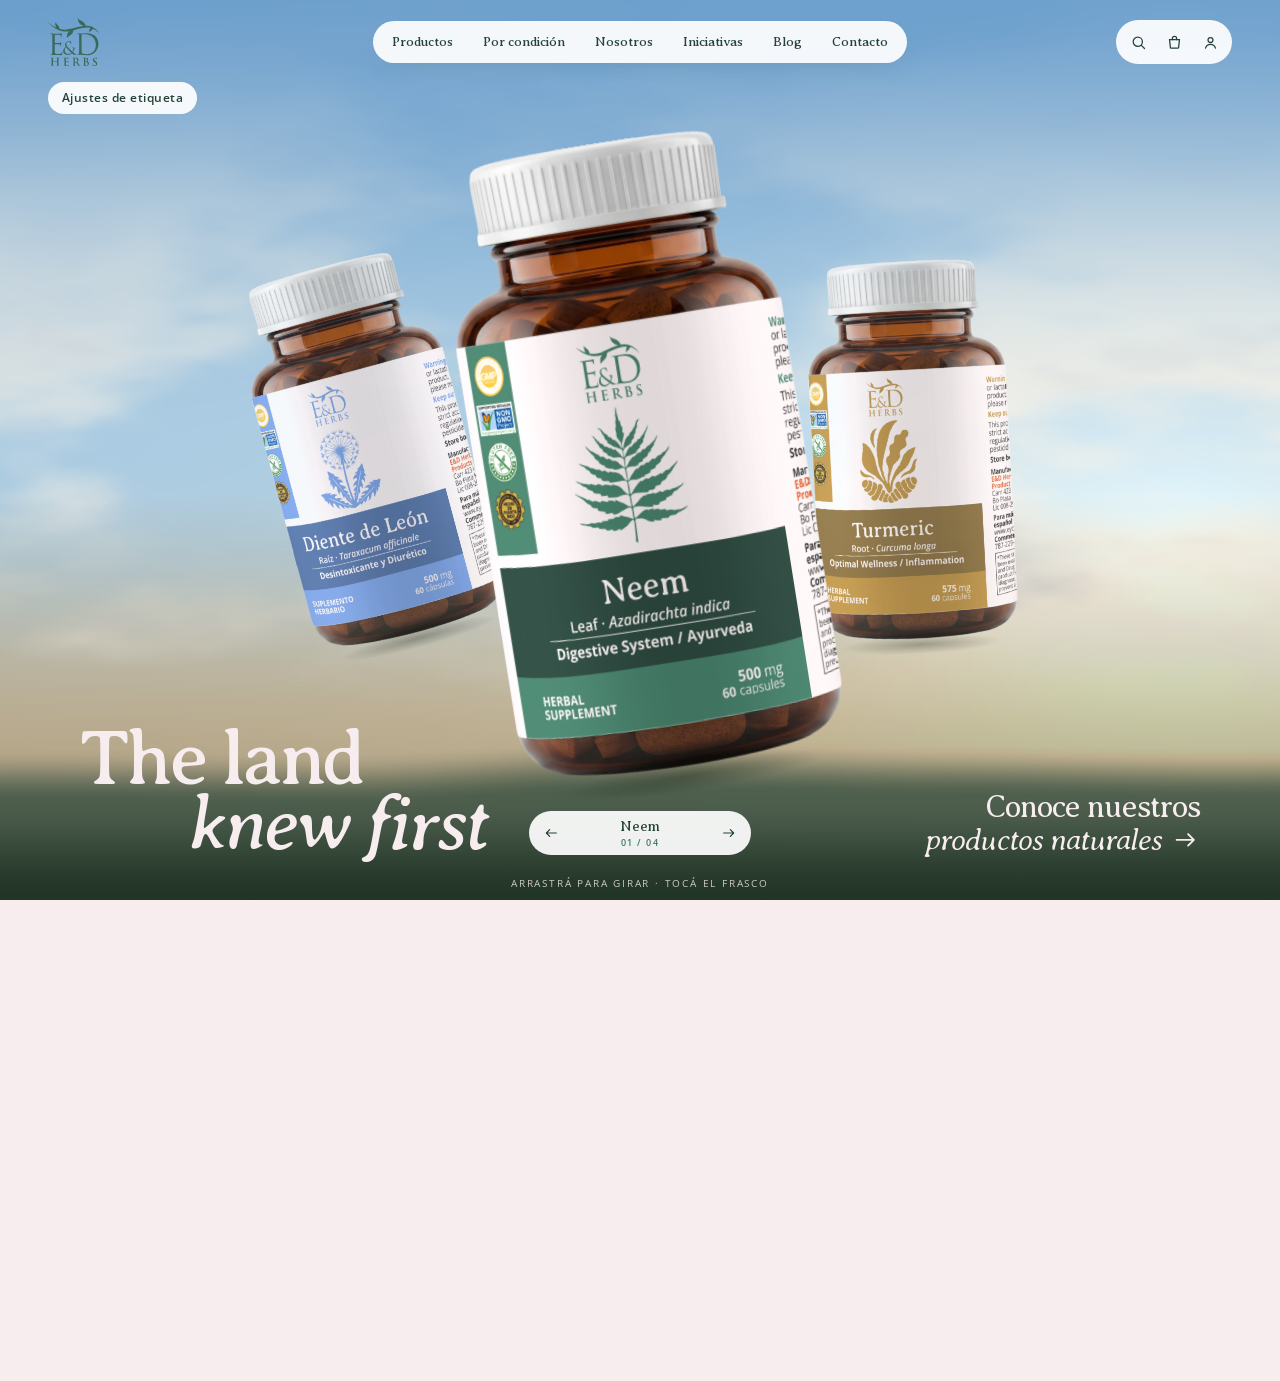
==== commit 8f906e27: "Hero frascos: luz suave solo horizontal (sin mancha arriba), sin salida temprana en el shader, mas r" ====
--- a/hero-jars/index.html
+++ b/hero-jars/index.html
@@ -342,7 +342,6 @@
     const float PI = 3.14159265;
     void main(){
       vec4 sh = texture(uSh, vec2(vUv.x, 1.0 - vUv.y));
-      if (sh.a < .003) { o = vec4(0.); return; }
       float px = vUv.x * 810.0, py = (1.0 - vUv.y) * 1006.0;
       float s = clamp((px - 402.0) / 403.0, -.999, .999);
       float bot = 1002.0 - 35.0 * pow(abs(s), 4.0);
@@ -354,7 +353,7 @@
       vec3 col = c * pow(luz, 1.1) * curva * uBr;
       col += vec3(.06) * smoothstep(.62, .93, luz);
       col = clamp(col, 0.0, 1.0);
-      o = vec4(col * sh.a, sh.a);
+      o = vec4(col * sh.a, sh.a);   // sin salida temprana: si no, los derivados del mipmap quedan mal en el borde de la máscara
     }`;
   const prog = mkProg(gl, vs, fs);
   if (prog) {
@@ -368,7 +367,7 @@
   }
 }
 /* ---- ajustes de la etiqueta (se recuerdan en este navegador) */
-const AJ0 = { k: 995, q: 79, v: 100, br: 120, off: 1.5, tx: 0 };   // valores elegidos por Marcos (16/10)
+const AJ0 = { k: 960, q: 79, v: 100, br: 120, off: 4, tx: 0 };   // valores elegidos por Marcos (16/10)
 const aj = { ...AJ0 };
 try { Object.assign(aj, JSON.parse(localStorage.getItem('eyd-jars-ajustes-v1') || '{}')); } catch (e) {}
 const aniso = gl && (gl.getExtension('EXT_texture_filter_anisotropic'));
@@ -403,7 +402,7 @@
   vertical = W / H < 0.8;
   Hj = vertical ? Math.min(H * 0.5, W * 1.15) : Math.min(H * 0.7, W * 0.6);
   Wj = Hj * 814 / 1548;
-  const dpr = dprMax();
+  const dpr = Math.max(dprMax(), 1.5);   // al menos 1.5x: el texto chico del costado necesita muestras de sobra
   bufW = Math.round(Wj * 0.995 * dpr); bufH = Math.round(Hj * 0.65 * dpr);
   for (const f of frascos) {
     f.el.style.width = Wj + 'px'; f.el.style.height = Hj + 'px';
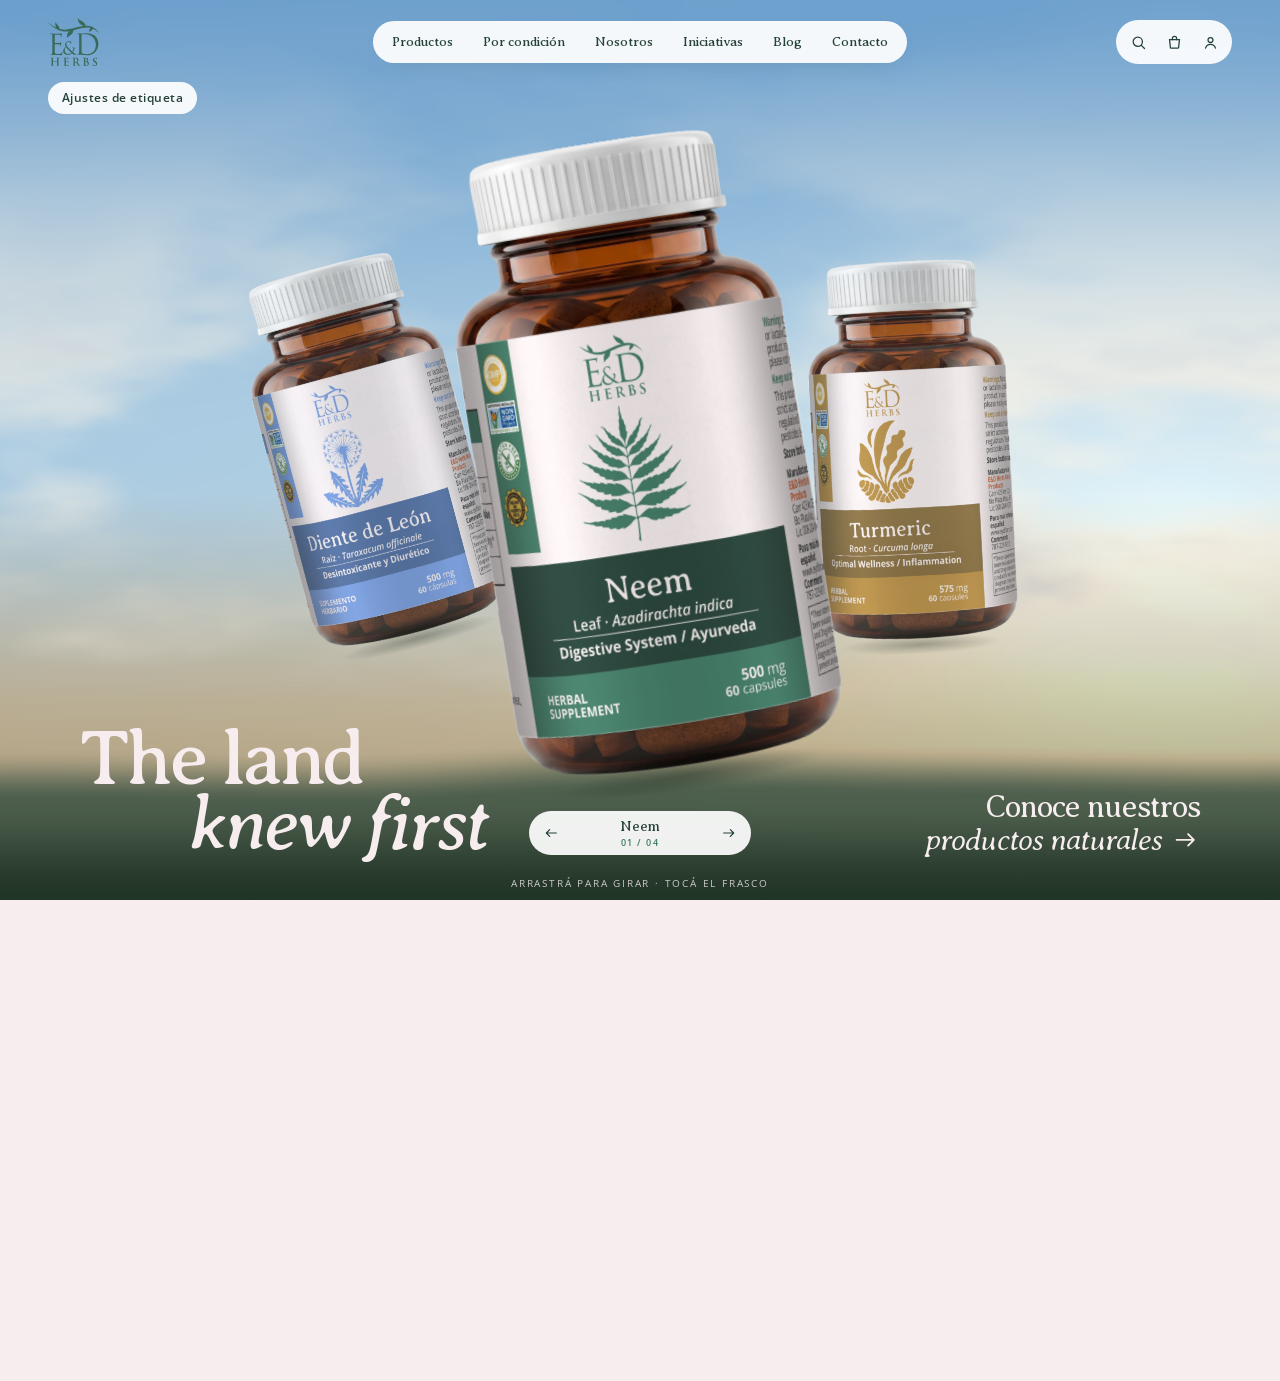
==== commit b94336b8: "Hero frascos: el arte rodea de verdad en los bordes (texto se achica y oscurece), sliders de rodeo y" ====
--- a/hero-jars/index.html
+++ b/hero-jars/index.html
@@ -237,6 +237,8 @@
     <label for="sV">Alto del arte<input id="sV" type="range" min="60" max="160" step="1"><output id="oV"></output></label>
     <label for="sQ">Curvatura<input id="sQ" type="range" min="20" max="100" step="1"><output id="oQ"></output></label>
     <label for="sOff">Giro fino<input id="sOff" type="range" min="-20" max="20" step="0.5"><output id="oOff"></output></label>
+    <label for="sE">Rodeo borde<input id="sE" type="range" min="0" max="100" step="1"><output id="oE"></output></label>
+    <label for="sD">Sombra borde<input id="sD" type="range" min="0" max="80" step="1"><output id="oD"></output></label>
     <label for="sTx">Textura papel<input id="sTx" type="range" min="0" max="100" step="1"><output id="oTx"></output></label>
     <label for="sBr">Brillo<input id="sBr" type="range" min="70" max="150" step="1"><output id="oBr"></output></label>
     <div class="fila"><button type="button" id="restablecer">Restablecer</button><button type="button" id="copiar">Copiar valores</button></div>
@@ -276,6 +278,7 @@
   { id: 'diente', nombre: 'Diente de León', parte: 'Raíz', cient: 'Taraxacum officinale', accion: 'Desintoxicante y Diurético', cant: '500 mg · 60 cápsulas', tipo: 'Suplemento herbario', acento: '#3F619E', profundo: '#2A4170', cielo: [0.27, 0.40, 0.62] }
 ];
 const N = PRODUCTOS.length;
+const DBG_ROT = +(new URLSearchParams(location.search).get('rot') || 0);   // solo para pruebas: ?rot=0.1
 const mod = (a, n) => ((a % n) + n) % n;
 const lerp = (a, b, k) => a + (b - a) * k;
 const clamp = (x, a, b) => Math.min(b, Math.max(a, x));
@@ -338,7 +341,7 @@
      en y=5 y borde de abajo en y=1002 que sube 35 px en los costados (perspectiva). El arte da la vuelta
      entera al cilindro: 0.888 vueltas de textura por vuelta de frasco: en el centro el arte queda a su proporción real. */
   const fs = `#version 300 es
-    precision highp float; in vec2 vUv; out vec4 o; uniform sampler2D uLab, uSh; uniform float uRot, uK, uQ, uV, uBr, uTx;
+    precision highp float; in vec2 vUv; out vec4 o; uniform sampler2D uLab, uSh; uniform float uRot, uK, uQ, uV, uBr, uTx, uE, uD;
     const float PI = 3.14159265;
     void main(){
       vec4 sh = texture(uSh, vec2(vUv.x, 1.0 - vUv.y));
@@ -346,9 +349,12 @@
       float s = clamp((px - 402.0) / 403.0, -.999, .999);
       float bot = 1002.0 - 35.0 * pow(abs(s), 4.0);
       float v = clamp(.5 + ((py - 5.0) / (bot - 5.0) - .5) / uV, 0.0, 1.0);
-      float u = .5 + uRot + uK * asin(s * uQ) / (uQ * 2.0 * PI);
+      // centro plano (proporción real del arte) y, hacia el borde, cilindro de verdad: el texto se achica hasta desaparecer en la silueta
+      float sa = abs(s);
+      float th = mix(asin(s * uQ) / uQ, asin(s), uE * smoothstep(.65, 1.0, sa));
+      float u = .5 + uRot + uK * th / (2.0 * PI);
       vec3 c = texture(uLab, vec2(u, v)).rgb;
-      float curva = mix(.9, 1.0, sqrt(1.0 - s * s));
+      float curva = 1.0 - uD * pow(smoothstep(.45, 1.0, sa), 1.4);
       float luz = mix(sh.g, sh.r, uTx);   // g = luz suave, r = luz con el grano del papel de la foto
       vec3 col = c * pow(luz, 1.1) * curva * uBr;
       col += vec3(.06) * smoothstep(.62, .93, luz);
@@ -361,13 +367,13 @@
     const b = gl.createBuffer(); gl.bindBuffer(gl.ARRAY_BUFFER, b);
     gl.bufferData(gl.ARRAY_BUFFER, new Float32Array([-1, -1, 3, -1, -1, 3]), gl.STATIC_DRAW);
     const loc = gl.getAttribLocation(prog, 'p'); gl.enableVertexAttribArray(loc); gl.vertexAttribPointer(loc, 2, gl.FLOAT, false, 0, 0);
-    lu = { rot: gl.getUniformLocation(prog, 'uRot'), k: gl.getUniformLocation(prog, 'uK'), q: gl.getUniformLocation(prog, 'uQ'), v: gl.getUniformLocation(prog, 'uV'), br: gl.getUniformLocation(prog, 'uBr'), tx: gl.getUniformLocation(prog, 'uTx') };
+    lu = { rot: gl.getUniformLocation(prog, 'uRot'), k: gl.getUniformLocation(prog, 'uK'), q: gl.getUniformLocation(prog, 'uQ'), v: gl.getUniformLocation(prog, 'uV'), br: gl.getUniformLocation(prog, 'uBr'), tx: gl.getUniformLocation(prog, 'uTx'), e: gl.getUniformLocation(prog, 'uE'), d: gl.getUniformLocation(prog, 'uD') };
     gl.uniform1i(gl.getUniformLocation(prog, 'uLab'), 0); gl.uniform1i(gl.getUniformLocation(prog, 'uSh'), 1);
     gl.disable(gl.BLEND);
   }
 }
 /* ---- ajustes de la etiqueta (se recuerdan en este navegador) */
-const AJ0 = { k: 960, q: 79, v: 100, br: 120, off: 4, tx: 0 };   // valores elegidos por Marcos (16/10)
+const AJ0 = { k: 960, q: 79, v: 100, br: 120, off: 4, tx: 47, e: 100, d: 45 };   // valores elegidos por Marcos (16/10)
 const aj = { ...AJ0 };
 try { Object.assign(aj, JSON.parse(localStorage.getItem('eyd-jars-ajustes-v1') || '{}')); } catch (e) {}
 const aniso = gl && (gl.getExtension('EXT_texture_filter_anisotropic'));
@@ -421,7 +427,7 @@
   f.ultimaRot = rot;
   gl.activeTexture(gl.TEXTURE0); gl.bindTexture(gl.TEXTURE_2D, texEtiq[f.p.id]);
   gl.activeTexture(gl.TEXTURE1); gl.bindTexture(gl.TEXTURE_2D, texSombra);
-  gl.uniform1f(lu.rot, rot + aj.off / 100); gl.uniform1f(lu.k, aj.k / 1000); gl.uniform1f(lu.q, aj.q / 100); gl.uniform1f(lu.v, aj.v / 100); gl.uniform1f(lu.br, aj.br / 100); gl.uniform1f(lu.tx, aj.tx / 100);
+  gl.uniform1f(lu.rot, rot + aj.off / 100); gl.uniform1f(lu.k, aj.k / 1000); gl.uniform1f(lu.q, aj.q / 100); gl.uniform1f(lu.v, aj.v / 100); gl.uniform1f(lu.br, aj.br / 100); gl.uniform1f(lu.tx, aj.tx / 100); gl.uniform1f(lu.e, aj.e / 100); gl.uniform1f(lu.d, aj.d / 100);
   gl.clearColor(0, 0, 0, 0); gl.clear(gl.COLOR_BUFFER_BIT);
   gl.drawArrays(gl.TRIANGLES, 0, 3);
   f.ctx.clearRect(0, 0, bufW, bufH); f.ctx.drawImage(glc, 0, 0);
@@ -527,7 +533,7 @@
     if (!(arrastrando && esActivo)) f.rotBase = lerp(f.rotBase, Math.round(f.rotBase), 1 - Math.exp(-dt * 4.5));
     if (f.spin > 0) { const p = clamp((performance.now() - f.spinT0) / 1300, 0, 1); f.spin = 1 - ease(p); if (p >= 1) f.spin = 0; }
     const vaiven = quieto ? 0 : Math.sin(t * 0.6 + f.i * 1.7) * (esActivo ? 0.03 : 0.012);
-    const rotEt = f.rotBase + f.spin + vaiven + (esActivo ? mira.x * 0.05 : 0);
+    const rotEt = f.rotBase + f.spin + vaiven + (esActivo ? mira.x * 0.05 : 0) + (esActivo ? DBG_ROT : 0);
     if (op > 0.01) pintarEtiqueta(f, rotEt);
   }
 
@@ -545,7 +551,7 @@
 /* ====================================================== ajustes */
 const campos = {
   k: ['sK', 'oK', (v) => (v / 1000).toFixed(3) + ' v'], v: ['sV', 'oV', (v) => v + '%'], q: ['sQ', 'oQ', (v) => (v / 100).toFixed(2)],
-  off: ['sOff', 'oOff', (v) => v + '%'], tx: ['sTx', 'oTx', (v) => v + '%'], br: ['sBr', 'oBr', (v) => v + '%']
+  off: ['sOff', 'oOff', (v) => v + '%'], tx: ['sTx', 'oTx', (v) => v + '%'], e: ['sE', 'oE', (v) => v + '%'], d: ['sD', 'oD', (v) => v + '%'], br: ['sBr', 'oBr', (v) => v + '%']
 };
 function pintarAj() { for (const k in campos) { const [i, o, f] = campos[k]; $(i).value = aj[k]; $(o).textContent = f(aj[k]); } }
 function guardarAj() { frascos.forEach((f) => { f.ultimaRot = NaN; }); try { localStorage.setItem('eyd-jars-ajustes-v1', JSON.stringify(aj)); } catch (e) {} }
@@ -555,7 +561,7 @@
 btnAj.addEventListener('click', () => { panelAj.hidden = !panelAj.hidden; btnAj.setAttribute('aria-expanded', String(!panelAj.hidden)); });
 $('restablecer').addEventListener('click', () => { Object.assign(aj, AJ0); pintarAj(); guardarAj(); });
 $('copiar').addEventListener('click', (e) => {
-  const txt = `ancho del arte ${(aj.k / 1000).toFixed(3)} · alto del arte ${aj.v}% · curvatura ${(aj.q / 100).toFixed(2)} · giro fino ${aj.off}% · textura papel ${aj.tx}% · brillo ${aj.br}%`;
+  const txt = `ancho del arte ${(aj.k / 1000).toFixed(3)} · alto del arte ${aj.v}% · curvatura ${(aj.q / 100).toFixed(2)} · giro fino ${aj.off}% · rodeo borde ${aj.e}% · sombra borde ${aj.d}% · textura papel ${aj.tx}% · brillo ${aj.br}%`;
   navigator.clipboard.writeText(txt).then(() => { e.target.textContent = 'Copiado'; setTimeout(() => { e.target.textContent = 'Copiar valores'; }, 1400); }).catch(() => { e.target.textContent = txt; });
 });
 escena.addEventListener('pointerdown', () => { if (!panelAj.hidden) { panelAj.hidden = true; btnAj.setAttribute('aria-expanded', 'false'); } });
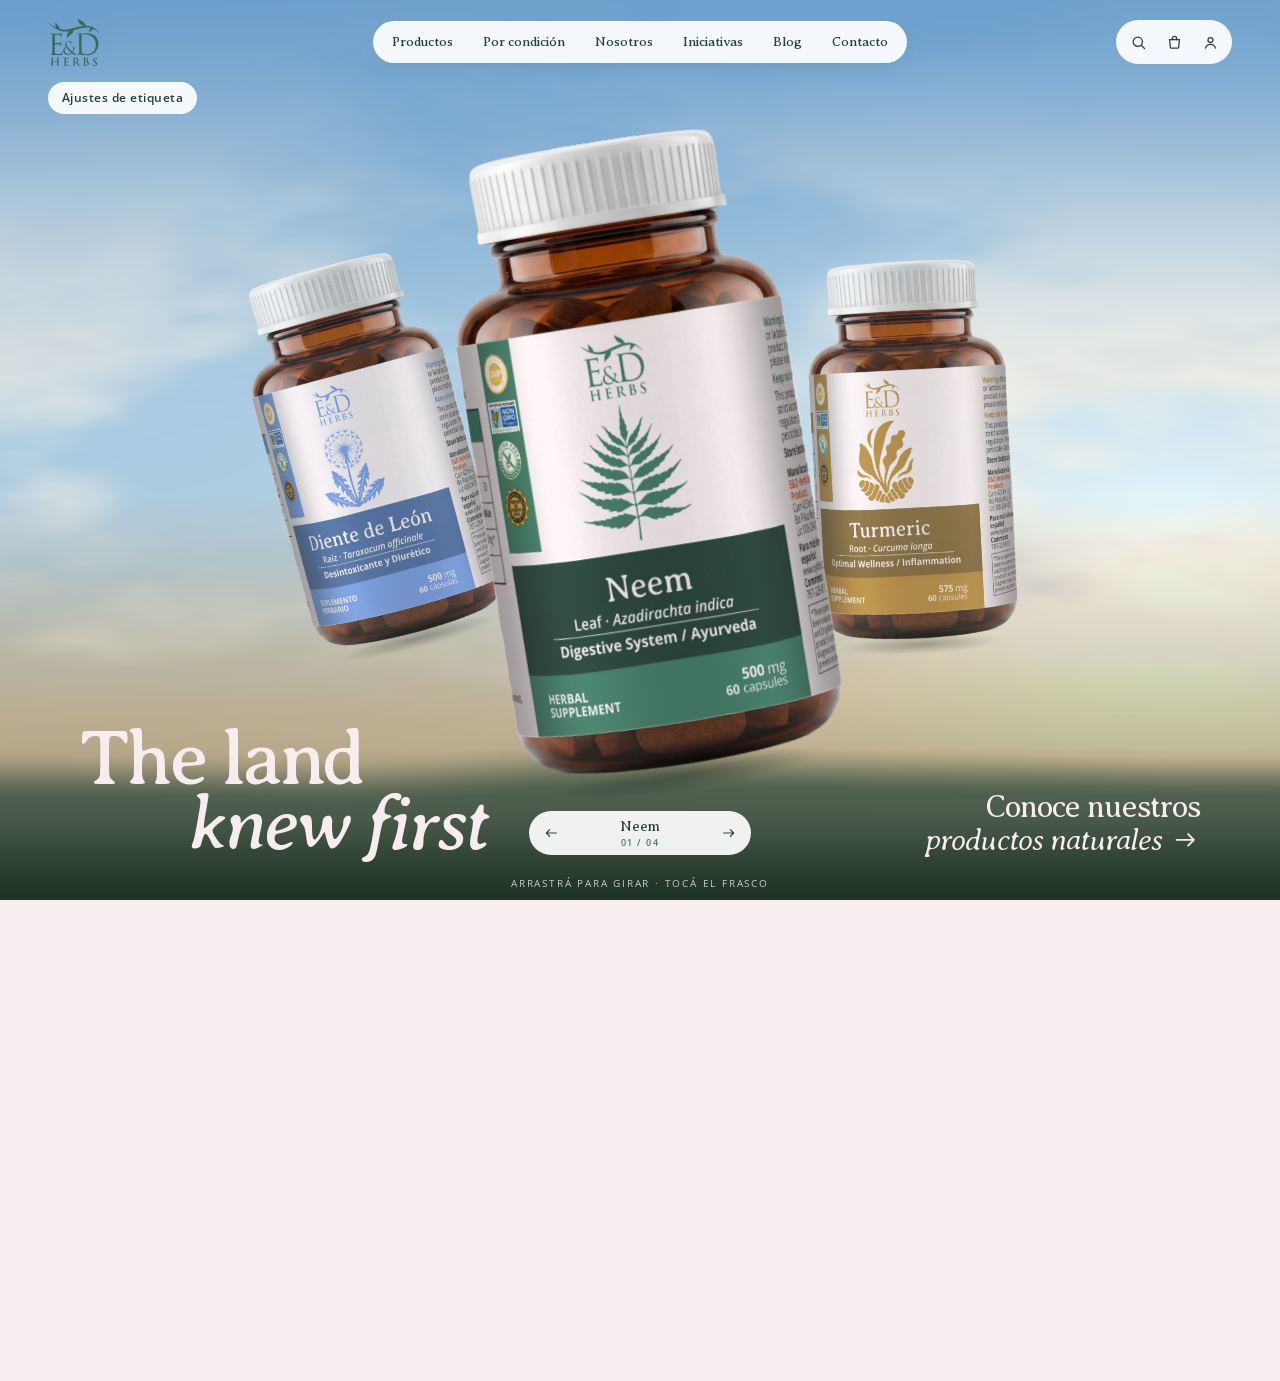
==== commit f8391d39: "Hero frascos: eje y radio de la etiqueta medidos en la foto (404 / 402.2) y curva del borde de abajo" ====
--- a/hero-jars/index.html
+++ b/hero-jars/index.html
@@ -337,8 +337,8 @@
 const texEtiq = {};
 if (gl) {
   const vs = '#version 300 es\nin vec2 p; out vec2 vUv; void main(){ vUv = p * .5 + .5; gl_Position = vec4(p, 0., 1.); }';
-  /* Geometría medida sobre la foto (recorte 810 x 1006): eje en x=402, radio 403, borde de arriba plano
-     en y=5 y borde de abajo en y=1002 que sube 35 px en los costados (perspectiva). El arte da la vuelta
+  /* Geometría medida sobre la foto (recorte 810 x 1006, mediciones por fila del 16/10): eje en x=404, radio 402.2,
+     borde de arriba plano en y=6.7 y borde de abajo 1000.4 + 5.37 s^2 - 42.5 s^4 (sube ~37 px en los costados). El arte da la vuelta
      entera al cilindro: 0.888 vueltas de textura por vuelta de frasco: en el centro el arte queda a su proporción real. */
   const fs = `#version 300 es
     precision highp float; in vec2 vUv; out vec4 o; uniform sampler2D uLab, uSh; uniform float uRot, uK, uQ, uV, uBr, uTx, uE, uD;
@@ -346,9 +346,9 @@
     void main(){
       vec4 sh = texture(uSh, vec2(vUv.x, 1.0 - vUv.y));
       float px = vUv.x * 810.0, py = (1.0 - vUv.y) * 1006.0;
-      float s = clamp((px - 402.0) / 403.0, -.999, .999);
-      float bot = 1002.0 - 35.0 * pow(abs(s), 4.0);
-      float v = clamp(.5 + ((py - 5.0) / (bot - 5.0) - .5) / uV, 0.0, 1.0);
+      float s = clamp((px - 404.0) / 402.2, -1.0, 1.0);
+      float s2 = s * s; float bot = 1000.4 + 5.37 * s2 - 42.5 * s2 * s2;
+      float v = clamp(.5 + ((py - 6.7) / (bot - 6.7) - .5) / uV, 0.0, 1.0);
       // centro plano (proporción real del arte) y, hacia el borde, cilindro de verdad: el texto se achica hasta desaparecer en la silueta
       float sa = abs(s);
       float th = mix(asin(s * uQ) / uQ, asin(s), uE * smoothstep(.65, 1.0, sa));
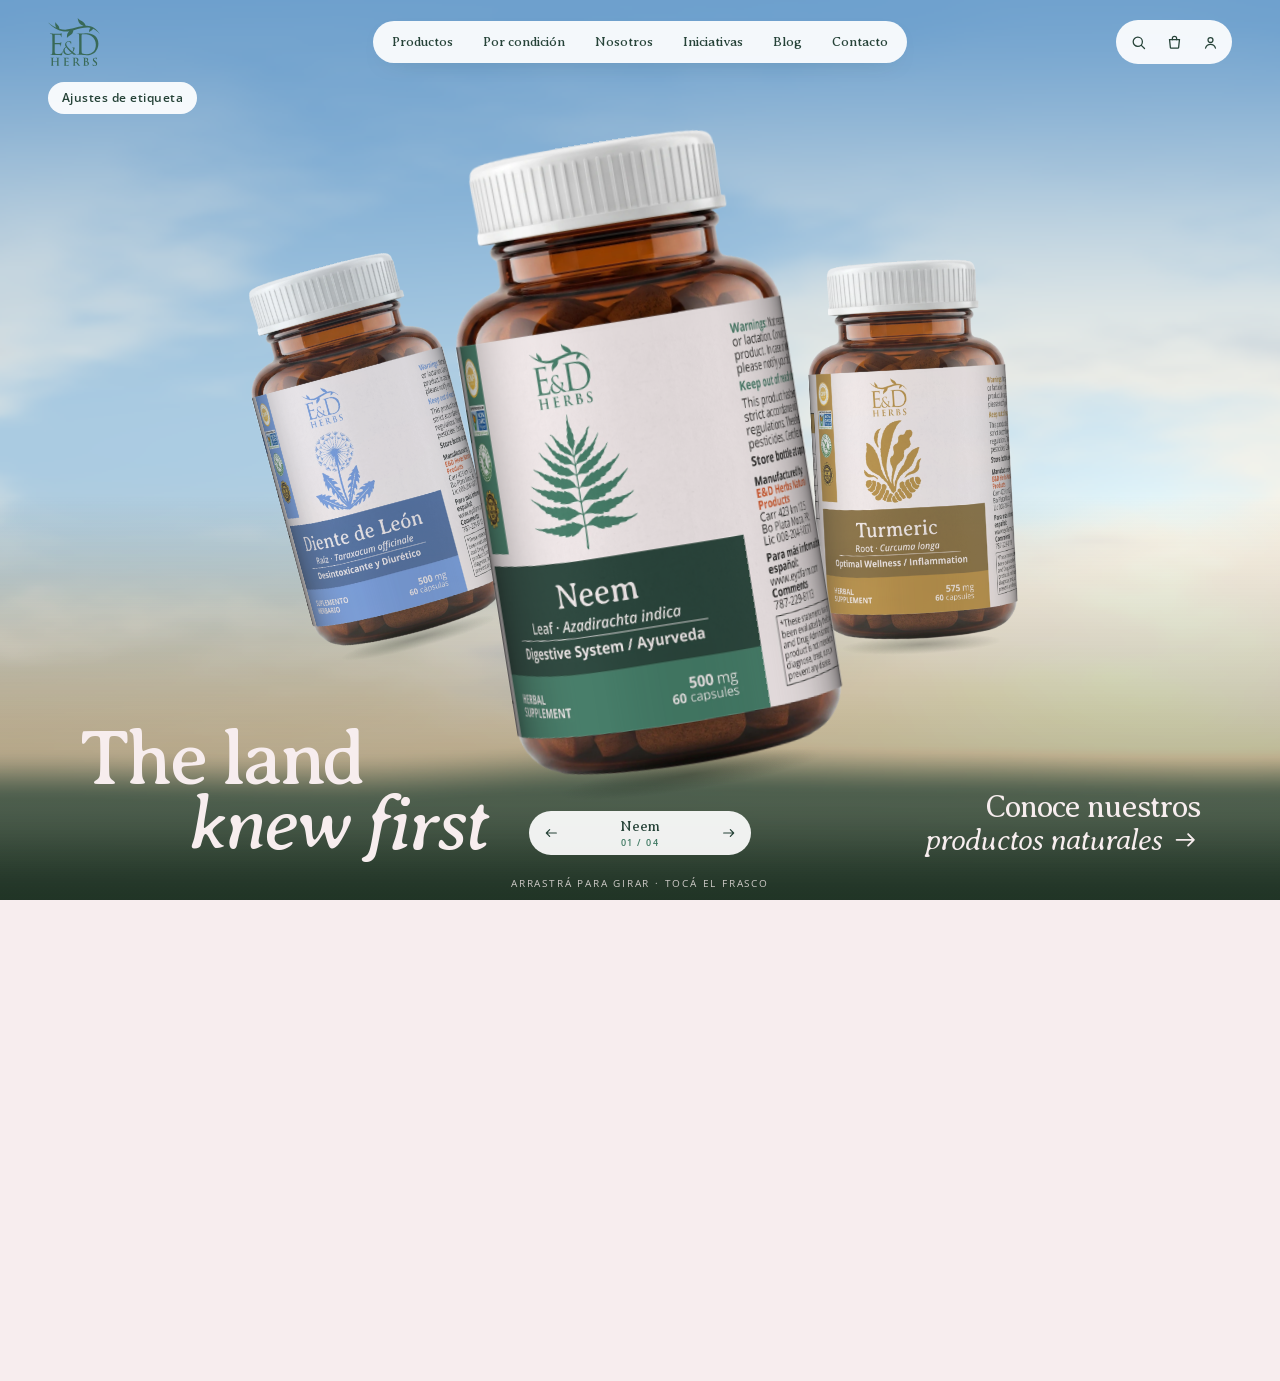
==== commit e955e8e2: "Hero frascos: render de la etiqueta a doble resolucion, corte de silueta geometrico antialiasado, LO" ====
--- a/hero-jars/index.html
+++ b/hero-jars/index.html
@@ -346,20 +346,29 @@
     void main(){
       vec4 sh = texture(uSh, vec2(vUv.x, 1.0 - vUv.y));
       float px = vUv.x * 810.0, py = (1.0 - vUv.y) * 1006.0;
-      float s = clamp((px - 404.0) / 402.2, -1.0, 1.0);
+      float sr = (px - 404.0) / 402.2;
+      float s = clamp(sr, -1.0, 1.0);
+      float fw = fwidth(sr) * 1.0;
+      float corte = 1.0 - smoothstep(1.0 + 2.0 / 402.2 - fw, 1.0 + 2.0 / 402.2 + fw, abs(sr));   // silueta del cilindro, suavizada al tamaño del píxel
       float s2 = s * s; float bot = 1000.4 + 5.37 * s2 - 42.5 * s2 * s2;
       float v = clamp(.5 + ((py - 6.7) / (bot - 6.7) - .5) / uV, 0.0, 1.0);
       // centro plano (proporción real del arte) y, hacia el borde, cilindro de verdad: el texto se achica hasta desaparecer en la silueta
       float sa = abs(s);
       float th = mix(asin(s * uQ) / uQ, asin(s), uE * smoothstep(.65, 1.0, sa));
       float u = .5 + uRot + uK * th / (2.0 * PI);
-      vec3 c = texture(uLab, vec2(u, v)).rgb;
-      float curva = 1.0 - uD * pow(smoothstep(.45, 1.0, sa), 1.4);
+      vec2 uvT = vec2(u, v);
+      vec2 gx = dFdx(uvT), gy = dFdy(uvT);
+      float lim = 3.0 / 3072.0;   // el filtro no baja a mipmaps minúsculos en el borde: ahí se hacía una mancha
+      gx.x = clamp(gx.x, -lim, lim); gy.x = clamp(gy.x, -lim, lim);
+      vec3 c = textureGrad(uLab, uvT, gx, gy).rgb;
+      float nz = sqrt(max(1.0 - s * s, 0.0));   // normal del cilindro: luz difusa que cae hacia los bordes
+      float curva = mix(1.0, pow(nz, .7), uD);
       float luz = mix(sh.g, sh.r, uTx);   // g = luz suave, r = luz con el grano del papel de la foto
       vec3 col = c * pow(luz, 1.1) * curva * uBr;
       col += vec3(.06) * smoothstep(.62, .93, luz);
       col = clamp(col, 0.0, 1.0);
-      o = vec4(col * sh.a, sh.a);   // sin salida temprana: si no, los derivados del mipmap quedan mal en el borde de la máscara
+      float al = sh.a * corte;
+      o = vec4(col * al, al);   // sin salida temprana: si no, los derivados del mipmap quedan mal en el borde de la máscara
     }`;
   const prog = mkProg(gl, vs, fs);
   if (prog) {
@@ -373,7 +382,7 @@
   }
 }
 /* ---- ajustes de la etiqueta (se recuerdan en este navegador) */
-const AJ0 = { k: 960, q: 79, v: 100, br: 120, off: 4, tx: 47, e: 100, d: 45 };   // valores elegidos por Marcos (16/10)
+const AJ0 = { k: 960, q: 79, v: 100, br: 120, off: 4, tx: 47, e: 100, d: 75 };   // valores elegidos por Marcos (16/10)
 const aj = { ...AJ0 };
 try { Object.assign(aj, JSON.parse(localStorage.getItem('eyd-jars-ajustes-v1') || '{}')); } catch (e) {}
 const aniso = gl && (gl.getExtension('EXT_texture_filter_anisotropic'));
@@ -402,7 +411,7 @@
   return { p, i, el, cv, ctx, rotBase: 0, spin: 0, spinT0: -1, ultimaRot: NaN, x: 0, y: 0, esc: 1, rot: 0, op: 0 };
 });
 
-let W = 0, H = 0, Wj = 0, Hj = 0, bufW = 0, bufH = 0, vertical = false;
+let W = 0, H = 0, Wj = 0, Hj = 0, bufW = 0, bufH = 0, vertical = false, SS = 1;
 function medir() {
   W = hero.clientWidth; H = hero.clientHeight;
   vertical = W / H < 0.8;
@@ -415,7 +424,8 @@
     f.el.style.marginLeft = -Wj / 2 + 'px'; f.el.style.marginTop = -Hj / 2 + 'px';
     f.cv.width = bufW; f.cv.height = bufH; f.ultimaRot = NaN;
   }
-  if (gl) { glc.width = bufW; glc.height = bufH; gl.viewport(0, 0, bufW, bufH); }
+  SS = Math.max(1, Math.min(2, 1200 / bufW));
+  if (gl) { glc.width = Math.round(bufW * SS); glc.height = Math.round(bufH * SS); gl.viewport(0, 0, glc.width, glc.height); }
   if (cgl) { const k = 0.5; cieloCv.width = Math.max(2, Math.round(W * k)); cieloCv.height = Math.max(2, Math.round(H * k)); cgl.viewport(0, 0, cieloCv.width, cieloCv.height); }
 }
 new ResizeObserver(() => { if (hero.clientWidth && hero.clientHeight) medir(); }).observe(hero);
@@ -430,7 +440,7 @@
   gl.uniform1f(lu.rot, rot + aj.off / 100); gl.uniform1f(lu.k, aj.k / 1000); gl.uniform1f(lu.q, aj.q / 100); gl.uniform1f(lu.v, aj.v / 100); gl.uniform1f(lu.br, aj.br / 100); gl.uniform1f(lu.tx, aj.tx / 100); gl.uniform1f(lu.e, aj.e / 100); gl.uniform1f(lu.d, aj.d / 100);
   gl.clearColor(0, 0, 0, 0); gl.clear(gl.COLOR_BUFFER_BIT);
   gl.drawArrays(gl.TRIANGLES, 0, 3);
-  f.ctx.clearRect(0, 0, bufW, bufH); f.ctx.drawImage(glc, 0, 0);
+  f.ctx.clearRect(0, 0, bufW, bufH); f.ctx.imageSmoothingEnabled = true; f.ctx.imageSmoothingQuality = 'high'; f.ctx.drawImage(glc, 0, 0, bufW, bufH);
 }
 
 /* ====================================================== estado */
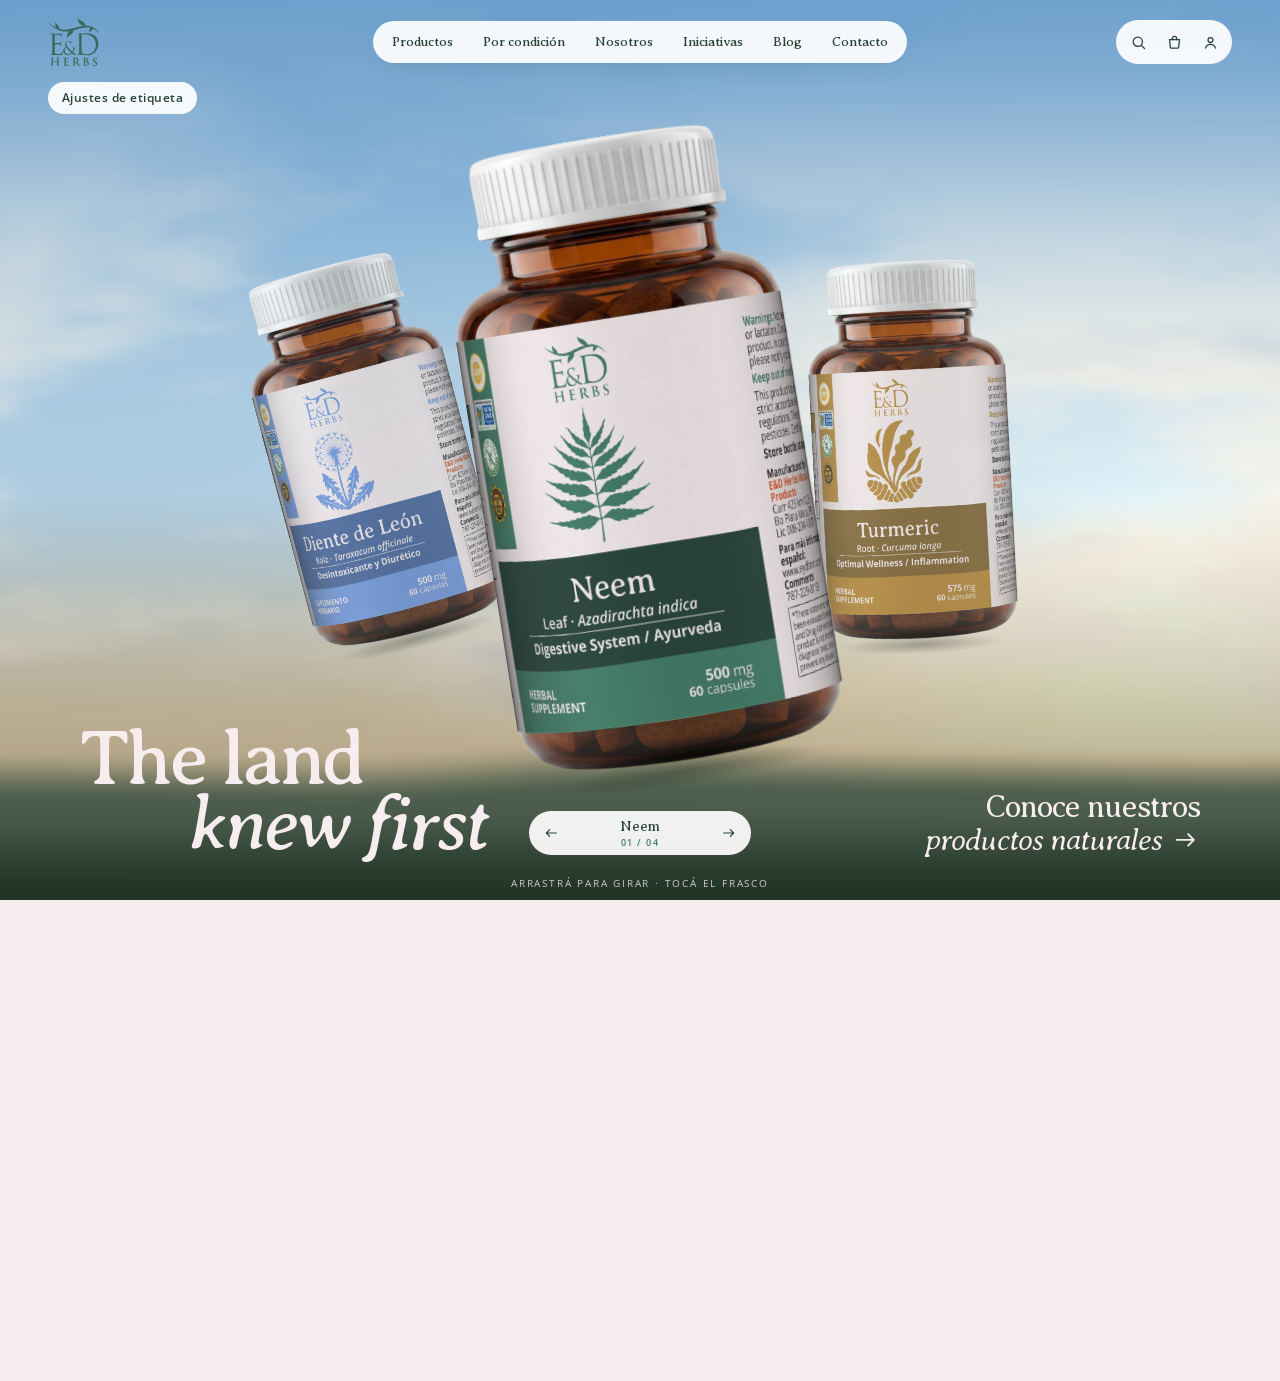
==== commit 63be9fdb: "Hero frascos: parametros de prueba ?lab=1600 y ?ss=1 para comparar resolucion de etiqueta y supermue" ====
--- a/hero-jars/index.html
+++ b/hero-jars/index.html
@@ -278,6 +278,7 @@
   { id: 'diente', nombre: 'Diente de León', parte: 'Raíz', cient: 'Taraxacum officinale', accion: 'Desintoxicante y Diurético', cant: '500 mg · 60 cápsulas', tipo: 'Suplemento herbario', acento: '#3F619E', profundo: '#2A4170', cielo: [0.27, 0.40, 0.62] }
 ];
 const N = PRODUCTOS.length;
+const QS = new URLSearchParams(location.search);   // solo para pruebas: ?lab=1600 y ?ss=1
 const DBG_ROT = +(new URLSearchParams(location.search).get('rot') || 0);   // solo para pruebas: ?rot=0.1
 const mod = (a, n) => ((a % n) + n) % n;
 const lerp = (a, b, k) => a + (b - a) * k;
@@ -358,7 +359,7 @@
       float u = .5 + uRot + uK * th / (2.0 * PI);
       vec2 uvT = vec2(u, v);
       vec2 gx = dFdx(uvT), gy = dFdy(uvT);
-      float lim = 3.0 / 3072.0;   // el filtro no baja a mipmaps minúsculos en el borde: ahí se hacía una mancha
+      float lim = 3.0 / float(textureSize(uLab, 0).x);   // el filtro no baja a mipmaps minúsculos en el borde: ahí se hacía una mancha
       gx.x = clamp(gx.x, -lim, lim); gy.x = clamp(gy.x, -lim, lim);
       vec3 c = textureGrad(uLab, uvT, gx, gy).rgb;
       float nz = sqrt(max(1.0 - s * s, 0.0));   // normal del cilindro: luz difusa que cae hacia los bordes
@@ -424,7 +425,7 @@
     f.el.style.marginLeft = -Wj / 2 + 'px'; f.el.style.marginTop = -Hj / 2 + 'px';
     f.cv.width = bufW; f.cv.height = bufH; f.ultimaRot = NaN;
   }
-  SS = Math.max(1, Math.min(2, 1200 / bufW));
+  SS = QS.get('ss') ? +QS.get('ss') : Math.max(1, Math.min(2, 1200 / bufW));
   if (gl) { glc.width = Math.round(bufW * SS); glc.height = Math.round(bufH * SS); gl.viewport(0, 0, glc.width, glc.height); }
   if (cgl) { const k = 0.5; cieloCv.width = Math.max(2, Math.round(W * k)); cieloCv.height = Math.max(2, Math.round(H * k)); cgl.viewport(0, 0, cieloCv.width, cieloCv.height); }
 }
@@ -453,7 +454,7 @@
   if (i === activo) return;
   activo = i;
   const f = frascos[i];
-  if (conGiro && !quieto) { f.spin = 1; f.spinT0 = performance.now(); }
+  if (conGiro && !quieto && !QS.has('rot')) { f.spin = 1; f.spinT0 = performance.now(); }
   $('cNombre').textContent = f.p.nombre; $('cNum').textContent = String(i + 1).padStart(2, '0') + ' / ' + String(N).padStart(2, '0');
   hero.style.setProperty('--accent', f.p.acento); hero.style.setProperty('--accent-deep', f.p.profundo);
   frascos.forEach((g) => g.el.setAttribute('aria-current', g === f ? 'true' : 'false'));
@@ -542,7 +543,7 @@
     // etiqueta: arrastre con inercia, vuelve al frente y gira una vuelta al elegirse
     if (!(arrastrando && esActivo)) f.rotBase = lerp(f.rotBase, Math.round(f.rotBase), 1 - Math.exp(-dt * 4.5));
     if (f.spin > 0) { const p = clamp((performance.now() - f.spinT0) / 1300, 0, 1); f.spin = 1 - ease(p); if (p >= 1) f.spin = 0; }
-    const vaiven = quieto ? 0 : Math.sin(t * 0.6 + f.i * 1.7) * (esActivo ? 0.03 : 0.012);
+    const vaiven = quieto || QS.has('rot') ? 0 : Math.sin(t * 0.6 + f.i * 1.7) * (esActivo ? 0.03 : 0.012);
     const rotEt = f.rotBase + f.spin + vaiven + (esActivo ? mira.x * 0.05 : 0) + (esActivo ? DBG_ROT : 0);
     if (op > 0.01) pintarEtiqueta(f, rotEt);
   }
@@ -579,7 +580,7 @@
 /* ====================================================== arranque */
 (async () => {
   try {
-    const [sombra, ...etqs] = await Promise.all([cargar('img/frasco-sombreado.png'), ...PRODUCTOS.map((p) => cargar('img/etiqueta-' + p.id + '.webp'))]);
+    const [sombra, ...etqs] = await Promise.all([cargar('img/frasco-sombreado.png'), ...PRODUCTOS.map((p) => cargar('img/etiqueta-' + (QS.get('lab') ? QS.get('lab') + '-' : '') + p.id + '.webp'))]);
     if (!gl || !lu) throw new Error('WebGL2 no disponible');
     texSombra = subir(sombra, 1, false);
     PRODUCTOS.forEach((p, i) => { texEtiq[p.id] = subir(etqs[i], 0, true); });
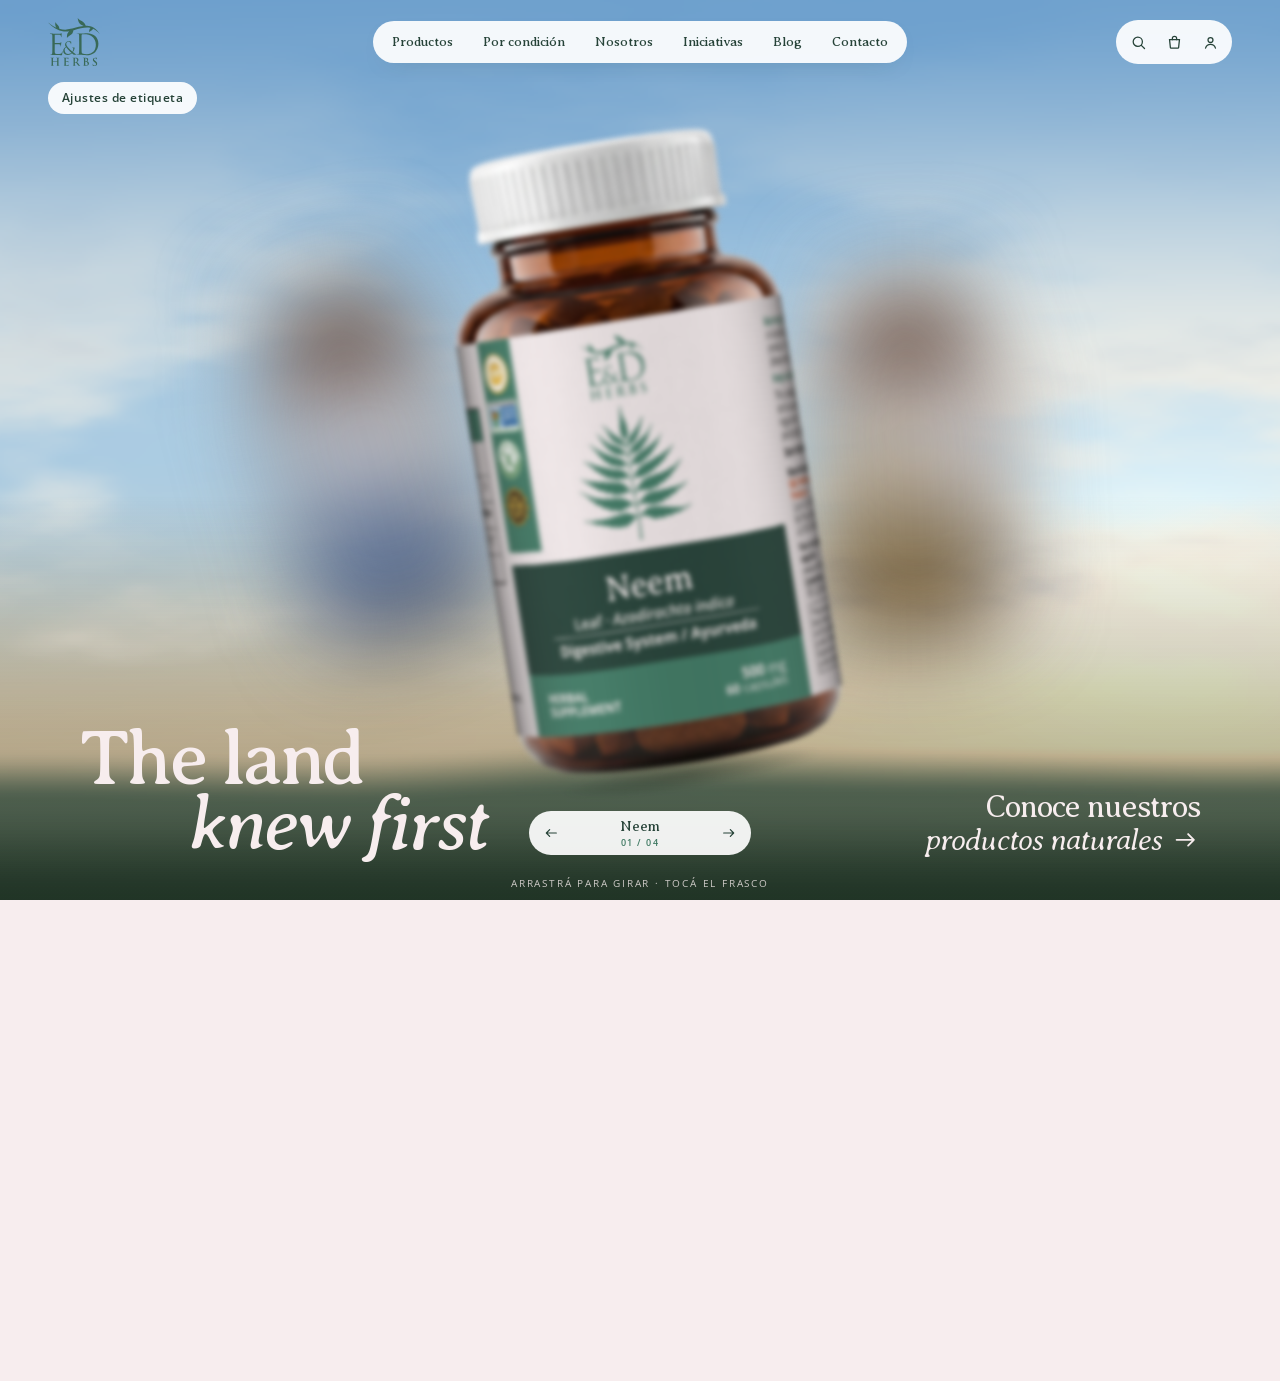
==== commit b96131c0: "Hero frascos: desenfoque por velocidad (como Agrumea), brillo menor en los laterales y slider de des" ====
--- a/hero-jars/index.html
+++ b/hero-jars/index.html
@@ -239,6 +239,7 @@
     <label for="sOff">Giro fino<input id="sOff" type="range" min="-20" max="20" step="0.5"><output id="oOff"></output></label>
     <label for="sE">Rodeo borde<input id="sE" type="range" min="0" max="100" step="1"><output id="oE"></output></label>
     <label for="sD">Sombra borde<input id="sD" type="range" min="0" max="80" step="1"><output id="oD"></output></label>
+    <label for="sBl">Desenfoque mov.<input id="sBl" type="range" min="0" max="100" step="1"><output id="oBl"></output></label>
     <label for="sTx">Textura papel<input id="sTx" type="range" min="0" max="100" step="1"><output id="oTx"></output></label>
     <label for="sBr">Brillo<input id="sBr" type="range" min="70" max="150" step="1"><output id="oBr"></output></label>
     <div class="fila"><button type="button" id="restablecer">Restablecer</button><button type="button" id="copiar">Copiar valores</button></div>
@@ -383,7 +384,7 @@
   }
 }
 /* ---- ajustes de la etiqueta (se recuerdan en este navegador) */
-const AJ0 = { k: 960, q: 79, v: 100, br: 120, off: 4, tx: 47, e: 100, d: 75 };   // valores elegidos por Marcos (16/10)
+const AJ0 = { k: 960, q: 79, v: 100, br: 120, off: 4, tx: 47, e: 100, d: 75, bl: 60 };   // valores elegidos por Marcos (16/10)
 const aj = { ...AJ0 };
 try { Object.assign(aj, JSON.parse(localStorage.getItem('eyd-jars-ajustes-v1') || '{}')); } catch (e) {}
 const aniso = gl && (gl.getExtension('EXT_texture_filter_anisotropic'));
@@ -409,7 +410,7 @@
   const img = document.createElement('img'); img.src = 'img/frasco.webp'; img.alt = ''; img.decoding = 'async';
   const cv = document.createElement('canvas'); const ctx = cv.getContext('2d');
   el.append(img, cv); escena.append(el);
-  return { p, i, el, cv, ctx, rotBase: 0, spin: 0, spinT0: -1, ultimaRot: NaN, x: 0, y: 0, esc: 1, rot: 0, op: 0 };
+  return { p, i, el, cv, ctx, rotBase: 0, spin: 0, spinT0: -1, ultimaRot: NaN, rotPrev: 0, vel: 0, blurPrev: -1, brPrev: -1, x: 0, y: 0, esc: 1, rot: 0, op: 0 };
 });
 
 let W = 0, H = 0, Wj = 0, Hj = 0, bufW = 0, bufH = 0, vertical = false, SS = 1;
@@ -445,7 +446,7 @@
 }
 
 /* ====================================================== estado */
-let cur = 0, objetivo = 0, activo = 0, det = 0, detObj = 0;
+let cur = 0, objetivo = 0, activo = 0, det = 0, detObj = 0, curPrev = 0;
 let arrastrando = false, ultX = 0, vel = 0, movido = 0, tocoUna = false;
 const mira = { x: 0, y: 0, ox: 0, oy: 0 };
 let t0 = 0, listo = false;
@@ -515,6 +516,7 @@
   const dt = Math.min((now - ultT) / 1000, 0.05); ultT = now; const t = now / 1000;
 
   // carrusel y detalle
+  curPrev = cur;
   cur = arrastrando ? cur : lerp(cur, objetivo, 1 - Math.exp(-dt * (quieto ? 60 : 6.5)));
   det = lerp(det, detObj, 1 - Math.exp(-dt * (quieto ? 60 : 5)));
   mira.x = lerp(mira.x, mira.ox, 0.04); mira.y = lerp(mira.y, mira.oy, 0.04);
@@ -546,6 +548,18 @@
     const vaiven = quieto || QS.has('rot') ? 0 : Math.sin(t * 0.6 + f.i * 1.7) * (esActivo ? 0.03 : 0.012);
     const rotEt = f.rotBase + f.spin + vaiven + (esActivo ? mira.x * 0.05 : 0) + (esActivo ? DBG_ROT : 0);
     if (op > 0.01) pintarEtiqueta(f, rotEt);
+
+    // desenfoque por velocidad (como Agrumea: filter blur() que crece con la rapidez y vuelve a 0 en reposo) + brillo menor en los laterales
+    const v = (Math.abs(rotEt - f.rotPrev) / Math.max(dt, 1e-3)) + (esActivo ? Math.abs(cur - curPrev) / Math.max(dt, 1e-3) * 0.4 : 0);
+    f.rotPrev = rotEt; f.vel = lerp(f.vel, Math.min(v, 6), 1 - Math.exp(-dt * 12));
+    const rel = Math.min(1, f.vel / 1.5);
+    const bMax = (vertical ? 2 : 4) * (aj.bl / 100);
+    const px = Math.min(vertical ? 2 : 3, ad * ad * 1.2) * (aj.bl > 0 ? 1 : 0) + bMax * rel * rel;
+    const br = 1 - 0.16 * Math.min(ad, 1);
+    if (Math.abs(px - f.blurPrev) > 0.05 || Math.abs(br - f.brPrev) > 0.005) {
+      f.blurPrev = px; f.brPrev = br;
+      f.el.style.filter = px < 0.05 && br > 0.995 ? 'none' : `brightness(${br.toFixed(3)}) blur(${px.toFixed(2)}px)`;
+    }
   }
 
   // cielo
@@ -562,7 +576,7 @@
 /* ====================================================== ajustes */
 const campos = {
   k: ['sK', 'oK', (v) => (v / 1000).toFixed(3) + ' v'], v: ['sV', 'oV', (v) => v + '%'], q: ['sQ', 'oQ', (v) => (v / 100).toFixed(2)],
-  off: ['sOff', 'oOff', (v) => v + '%'], tx: ['sTx', 'oTx', (v) => v + '%'], e: ['sE', 'oE', (v) => v + '%'], d: ['sD', 'oD', (v) => v + '%'], br: ['sBr', 'oBr', (v) => v + '%']
+  off: ['sOff', 'oOff', (v) => v + '%'], tx: ['sTx', 'oTx', (v) => v + '%'], bl: ['sBl', 'oBl', (v) => v + '%'], e: ['sE', 'oE', (v) => v + '%'], d: ['sD', 'oD', (v) => v + '%'], br: ['sBr', 'oBr', (v) => v + '%']
 };
 function pintarAj() { for (const k in campos) { const [i, o, f] = campos[k]; $(i).value = aj[k]; $(o).textContent = f(aj[k]); } }
 function guardarAj() { frascos.forEach((f) => { f.ultimaRot = NaN; }); try { localStorage.setItem('eyd-jars-ajustes-v1', JSON.stringify(aj)); } catch (e) {} }
@@ -572,7 +586,7 @@
 btnAj.addEventListener('click', () => { panelAj.hidden = !panelAj.hidden; btnAj.setAttribute('aria-expanded', String(!panelAj.hidden)); });
 $('restablecer').addEventListener('click', () => { Object.assign(aj, AJ0); pintarAj(); guardarAj(); });
 $('copiar').addEventListener('click', (e) => {
-  const txt = `ancho del arte ${(aj.k / 1000).toFixed(3)} · alto del arte ${aj.v}% · curvatura ${(aj.q / 100).toFixed(2)} · giro fino ${aj.off}% · rodeo borde ${aj.e}% · sombra borde ${aj.d}% · textura papel ${aj.tx}% · brillo ${aj.br}%`;
+  const txt = `ancho del arte ${(aj.k / 1000).toFixed(3)} · alto del arte ${aj.v}% · curvatura ${(aj.q / 100).toFixed(2)} · giro fino ${aj.off}% · desenfoque mov. ${aj.bl}% · rodeo borde ${aj.e}% · sombra borde ${aj.d}% · textura papel ${aj.tx}% · brillo ${aj.br}%`;
   navigator.clipboard.writeText(txt).then(() => { e.target.textContent = 'Copiado'; setTimeout(() => { e.target.textContent = 'Copiar valores'; }, 1400); }).catch(() => { e.target.textContent = txt; });
 });
 escena.addEventListener('pointerdown', () => { if (!panelAj.hidden) { panelAj.hidden = true; btnAj.setAttribute('aria-expanded', 'false'); } });
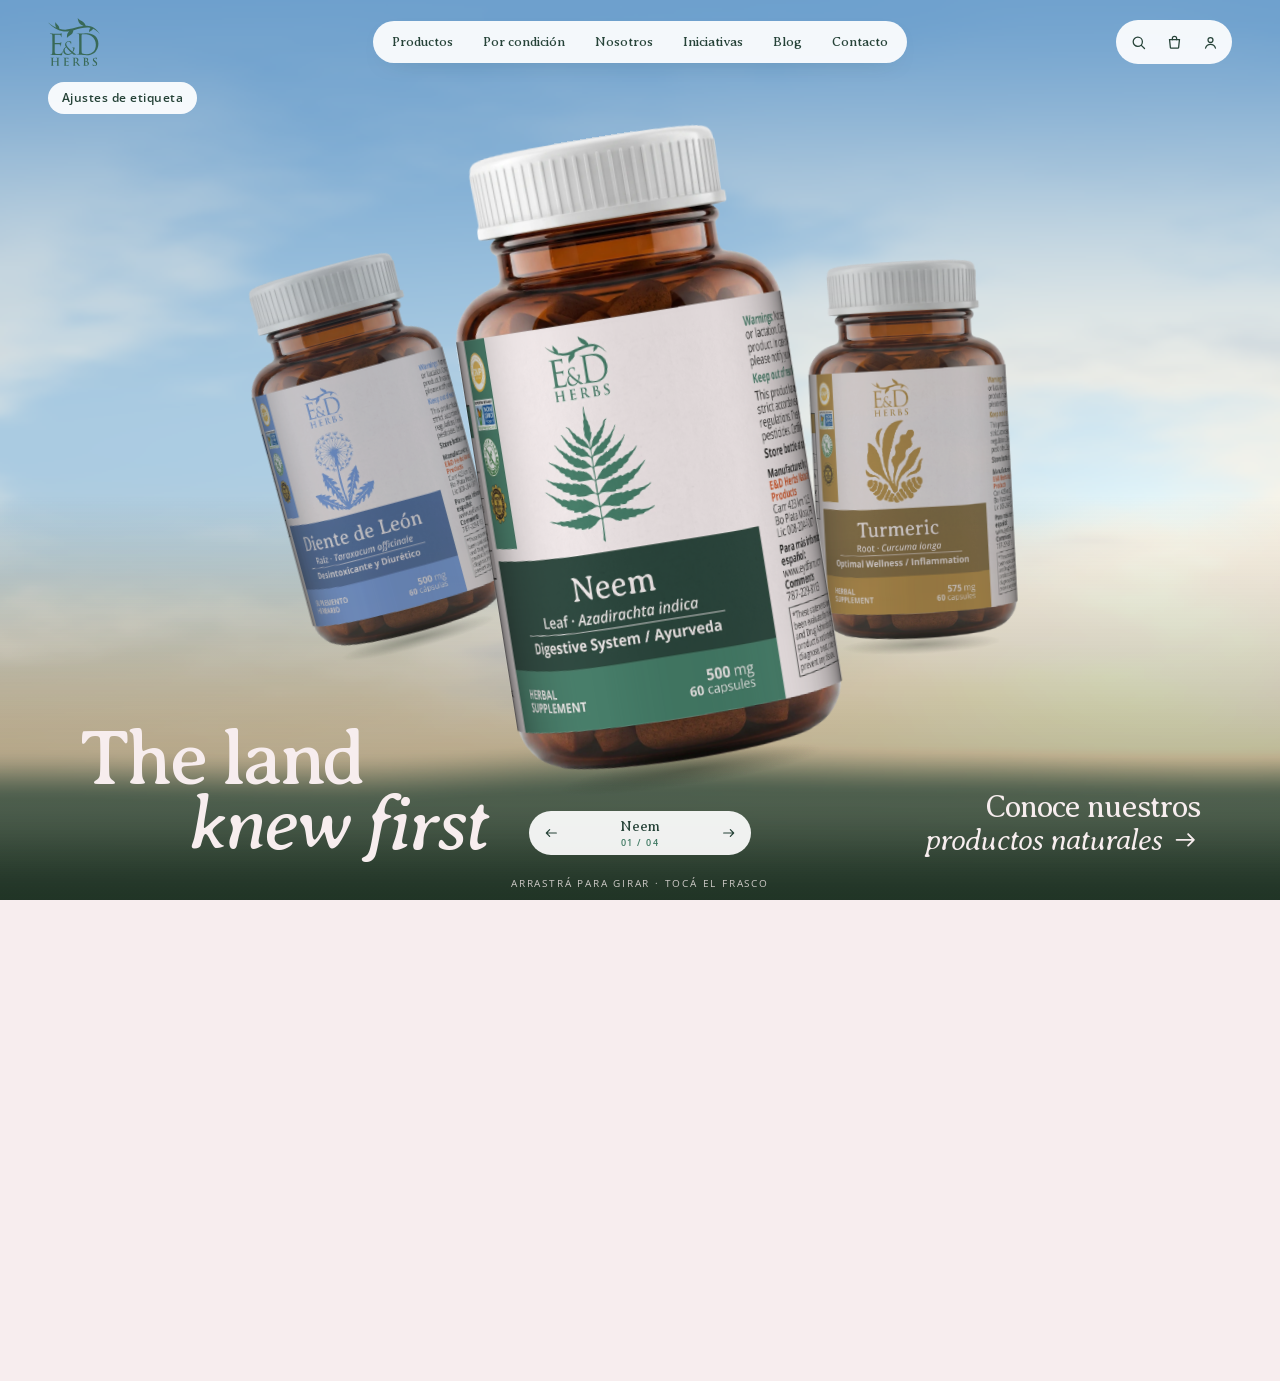
==== commit 5bac8343: "Hero frascos: desenfoque en movimiento apagado por defecto (no ayudaba) Co-Authored-By: Claude Sonne" ====
--- a/hero-jars/index.html
+++ b/hero-jars/index.html
@@ -384,9 +384,9 @@
   }
 }
 /* ---- ajustes de la etiqueta (se recuerdan en este navegador) */
-const AJ0 = { k: 960, q: 79, v: 100, br: 120, off: 4, tx: 47, e: 100, d: 75, bl: 60 };   // valores elegidos por Marcos (16/10)
+const AJ0 = { k: 960, q: 79, v: 100, br: 120, off: 4, tx: 47, e: 100, d: 75, bl: 0 };   // desenfoque en movimiento apagado (16/10: no ayudaba); el slider sigue para probar   // valores elegidos por Marcos (16/10)
 const aj = { ...AJ0 };
-try { Object.assign(aj, JSON.parse(localStorage.getItem('eyd-jars-ajustes-v1') || '{}')); } catch (e) {}
+try { const g = JSON.parse(localStorage.getItem('eyd-jars-ajustes-v1') || '{}'); delete g.bl; Object.assign(aj, g); } catch (e) {}   // 'bl' guardado de antes se ignora: arranca apagado
 const aniso = gl && (gl.getExtension('EXT_texture_filter_anisotropic'));
 function subir(img, unit, repetirU) {
   const t = gl.createTexture(); gl.activeTexture(gl.TEXTURE0 + unit); gl.bindTexture(gl.TEXTURE_2D, t);
